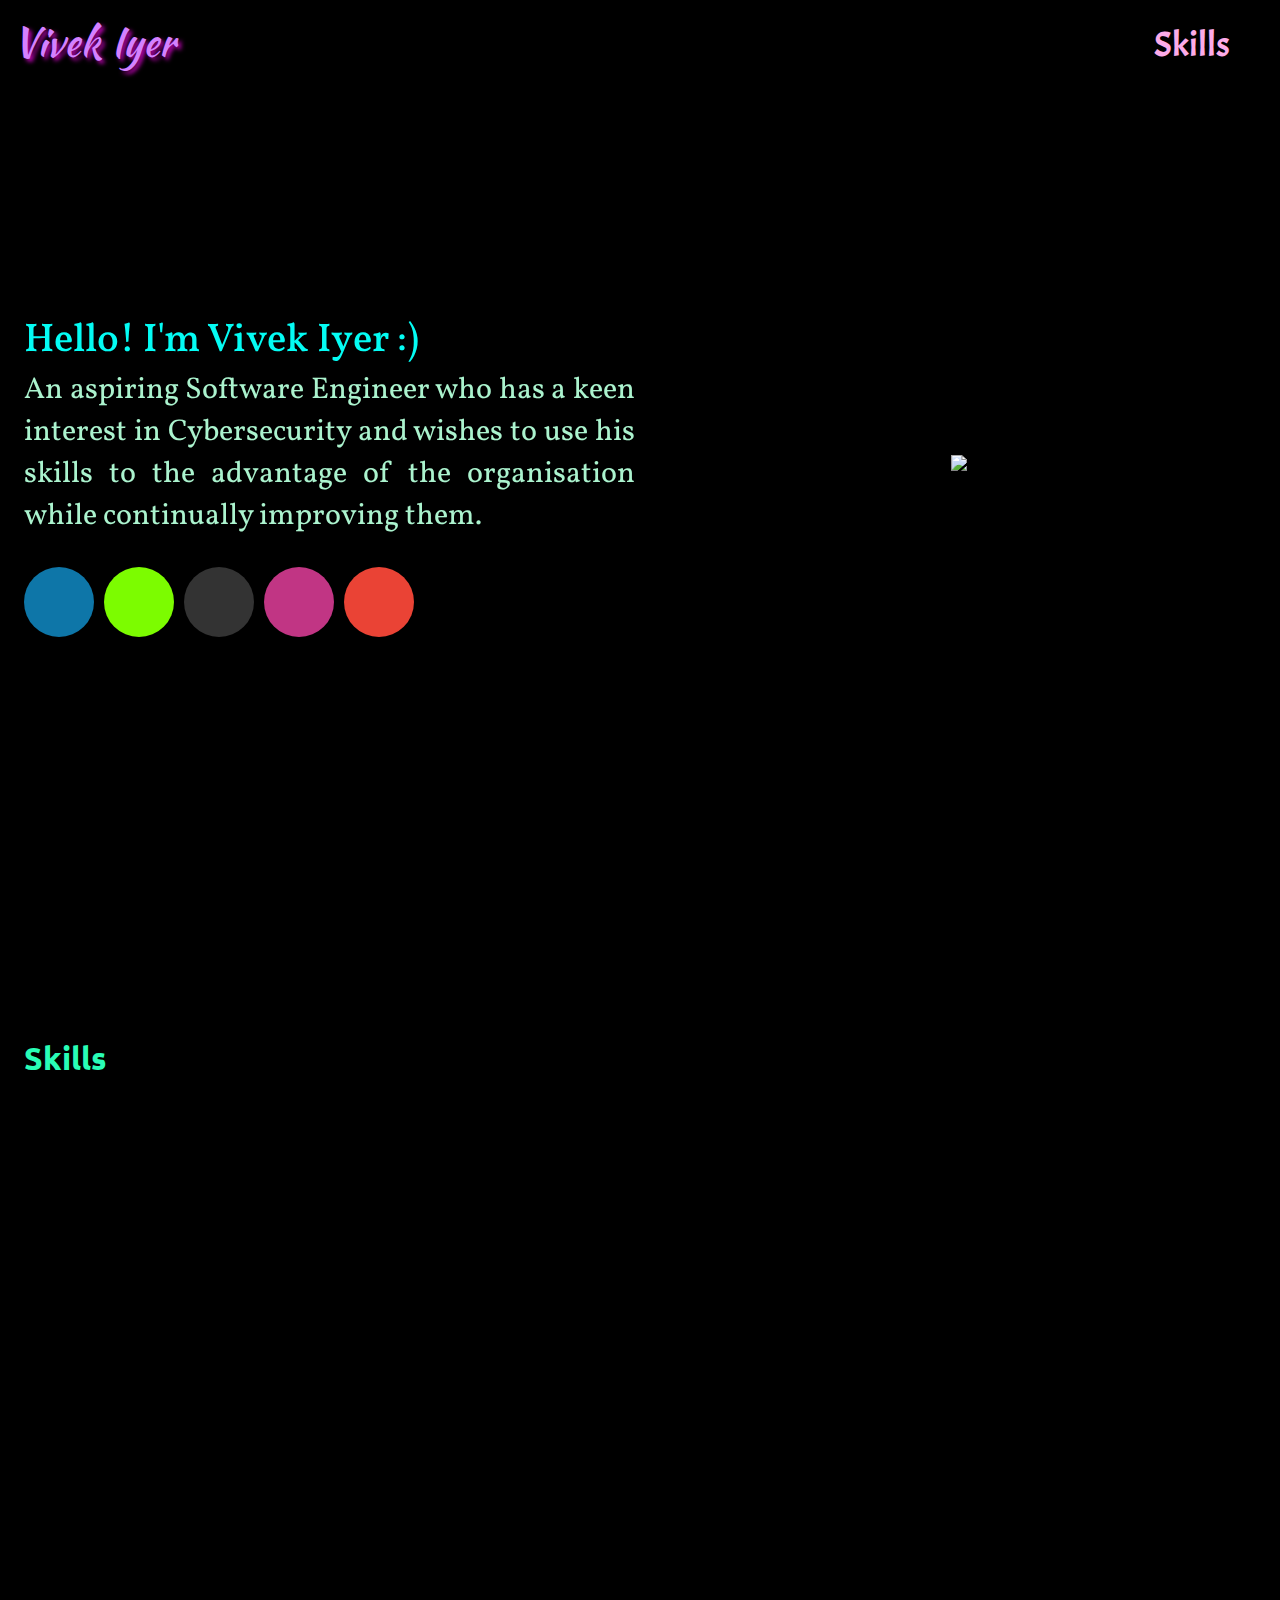
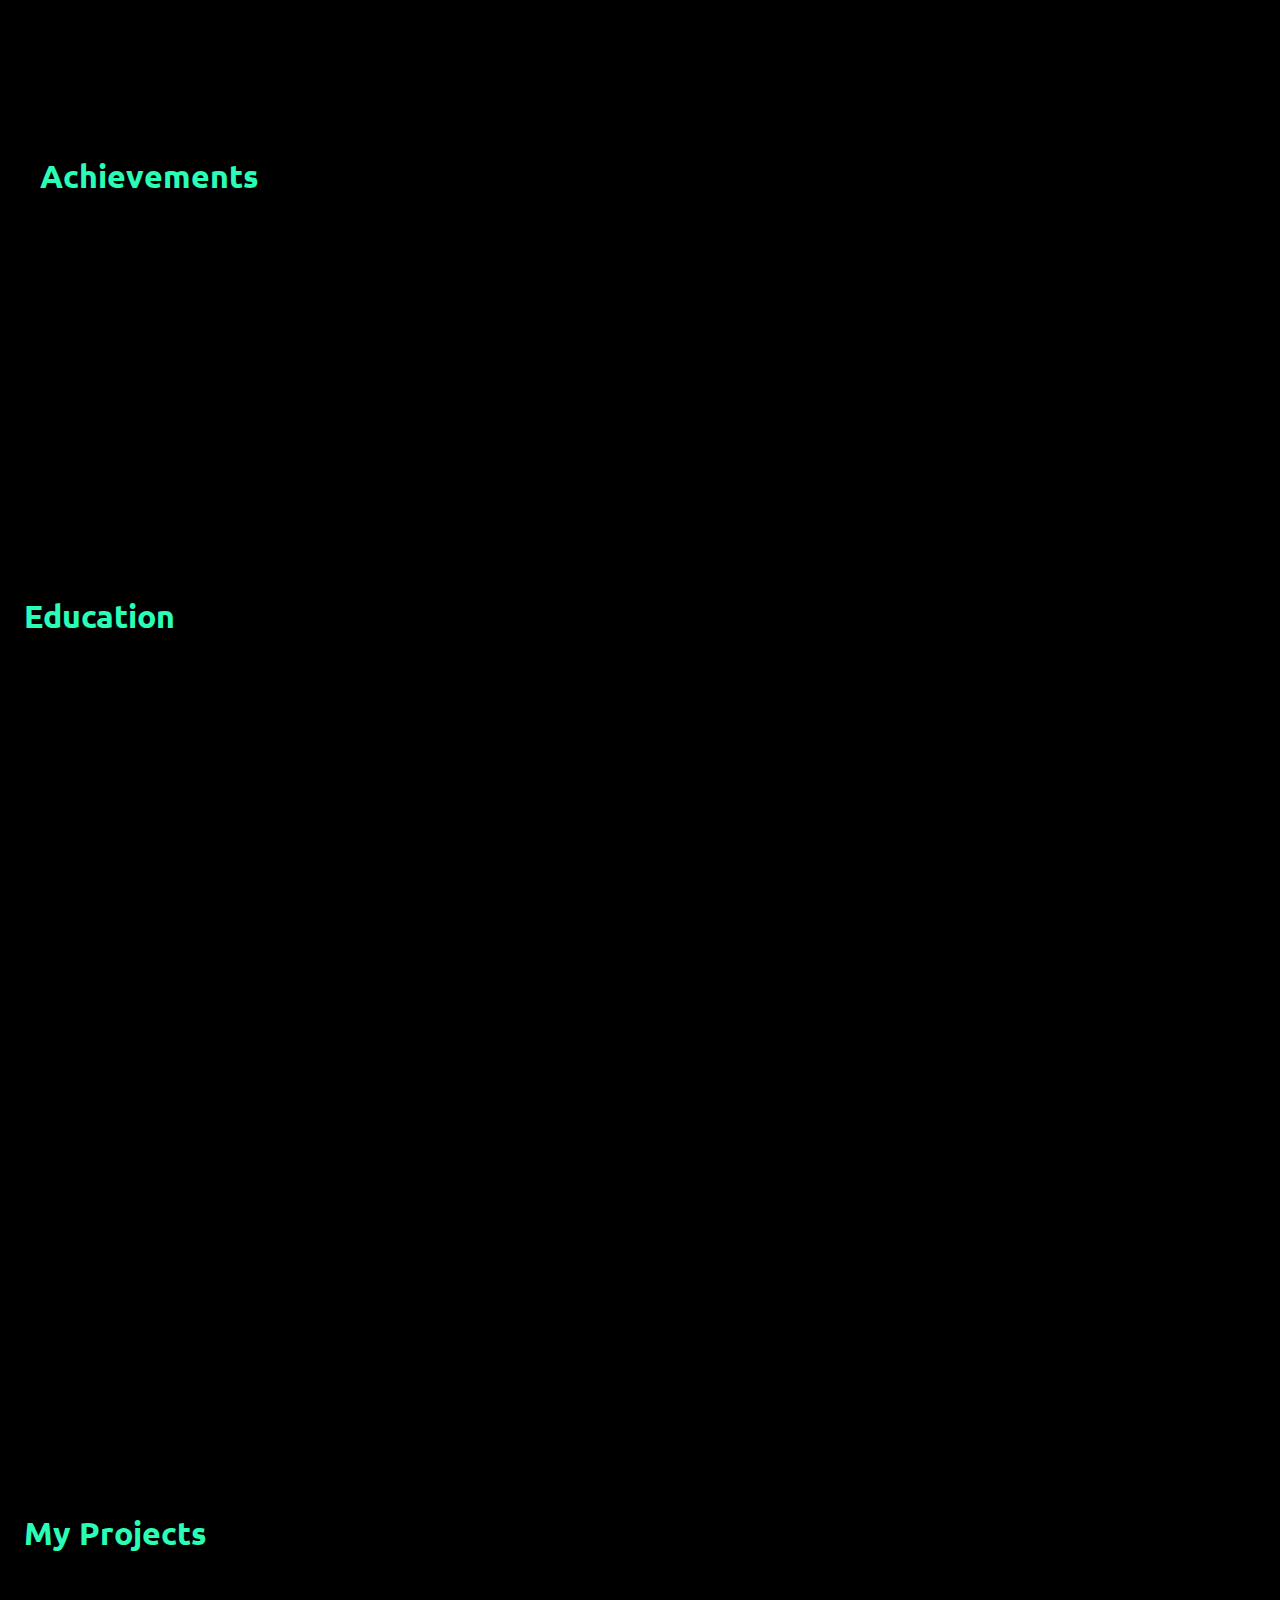
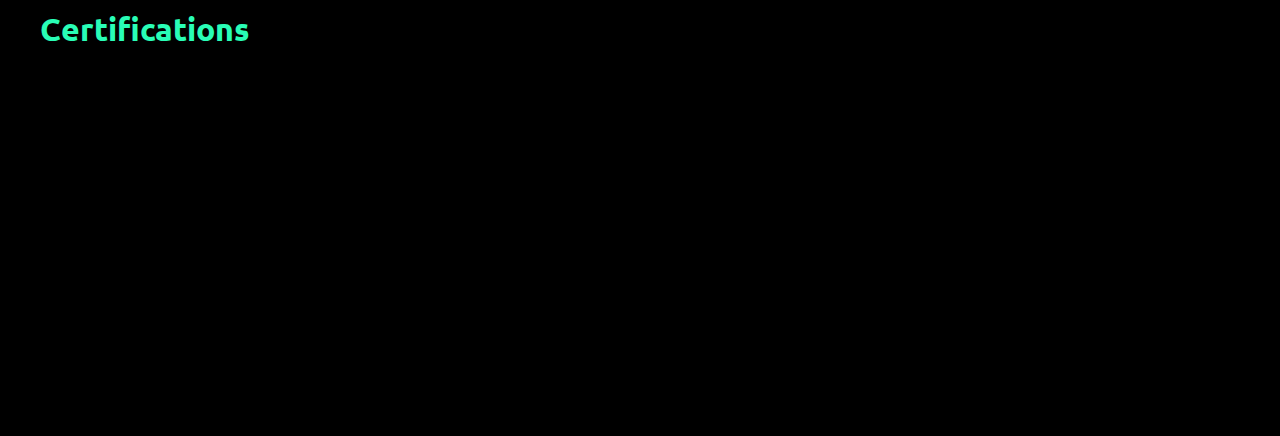
==== index.html @ 3e340ab7 "Responsive 5" ====
<!DOCTYPE html>
<html lang="en">
<head>
    <meta charset="UTF-8">
    <meta http-equiv="X-UA-Compatible" content="IE=edge">
    <meta name="viewport" content="width=device-width, initial-scale=1.0">
    <title>Vivek Iyer</title>

    <link rel="stylesheet" href="style.css">
    
    <script src="https://kit.fontawesome.com/e9f27665a4.js" crossorigin="anonymous"></script>
    <script defer src="app.js"></script>

</head>
<body>

    <div id="preloader">
        <div class="figload">
            <img class="loadimg" src="https://mir-s3-cdn-cf.behance.net/projects/404/f4026c163019917.Y3JvcCwxODg3LDE0NzYsNzQsMjY2.jpg" alt="">
            <figcaption class="figname">Vivek Iyer</figcaption>
            <figcaption class="figname1">Awesomeness Loading...</figcaption>
        </div>
    </div>

    <div class="navbar" id="navbar">
        <a href="index.html" class="name">Vivek Iyer</a>
        <span class="right">
            <a href="index.html#skills" class="navr">Skills</a>
            <a href="index.html#achievements" class="navr">Achievements</a>
            <a href="index.html#education" class="navr">Education</a>
            <a href="index.html#projects" class="navr">Projects</a>
            <a href="index.html#experience" class="navr">Experience</a>
            <a href="index.html#certifications" class="navr">Certifications</a>
            <a href="javascript:void(0);" class="icon" onclick="myFunction()"><i class="fa-solid fa-bars" style="color: #fcabe8;"></i></a>
        </div>
    </span>
    
    <br>
    <br>
    
    <div class="heroimg">
        <section class="hidden">
            <div class="intro">
                <div class="flex1 imageintro">
                    <!-- <img src="intro.svg" alt="Hey" height="450" width="859.87"> -->
                    <img src="https://img.freepik.com/premium-photo/dark-room-with-computer-window-with-purple-light_889227-4032.jpg" class="introcomp">
                </div>
                <div class="flex1 introline">
                    <div class="name1">Hello! I'm Vivek Iyer :)</div>
                    <div class="intro1">An aspiring Software Engineer who has a keen interest in Cybersecurity and wishes to use his 
                    skills to the advantage of the organisation while continually improving them.</div>
                    <div class="profiles">
                        <a href="https://linkedin.com/in/vivek-iyer-129b97240/">
                            <div class="circle" style="background-color: #0e76a8;">
                                <i class="fa-brands fa-linkedin"></i>
                            </div>
                        </a>
        
                        <a href="https://www.hackerrank.com/vivkiyer">
                            <div class="circle" style="background-color: lawngreen;">
                                <i class="fa-brands fa-hackerrank"></i>
                            </div>        
                        </a>                    
        
                        <a href="https://github.com/viv50578">
                            <div class="circle" style="background-color: #333;">
                                <i class="fa fa-github"></i>
                            </div>
                        </a>                    
        
                        <a href="https://www.instagram.com/viv50578">
                            <div class="circle" style="background-color: #c13584;">
                                <i class="fa-brands fa-instagram"></i>
                            </div>        
                        </a>                    
        
                        <a href="mailto:vivkiyer@gmail.com">
                            <div class="circle" style="background-color: #ea4335;">
                                <i class="fa-solid fa-envelope"></i>                   
                            </div>
                        </a> 
                    </div>
                </div>
            </div>
        </section>
    </div>

    <br>

    <h1 class="h1head" id="skills">Skills</h1>
    <section class="hidden">
        <div class="skills">
            <div class="flex1 skillimg">
                <div>
                    <img src="Laptop.jpg" class="laptop" alt="Programmer" height="430" width="617.53">
                </div>
            </div>
    
            <div class="flex1 skillsicon">
                <h2 style="padding-left: 20px; color: #40FFC0;font-family: 'Ubuntu',sans-serif;">Technologies I've worked with</h2>
                <span class="dot1"><img src="https://raw.githubusercontent.com/devicons/devicon/master/icons/java/java-original.svg" alt="Java" height="75" width="75" class="skillcircle"><p class="icontext">Java</p></span>
                <span class="dot1"><img src="https://raw.githubusercontent.com/devicons/devicon/master/icons/cplusplus/cplusplus-original.svg" alt="C++" height="75" width="75" class="skillcircle"><p class="icontext">C++</p></span>
                <span class="dot1"><img src="https://raw.githubusercontent.com/devicons/devicon/master/icons/c/c-original.svg" alt="C" height="75" width="75" class="skillcircle"><p class="icontext">C</p></span>
                <span class="dot1"><img src="https://raw.githubusercontent.com/devicons/devicon/master/icons/python/python-original.svg" alt="Python" height="75" width="75" class="skillcircle"><p class="icontext">Python</p></span>
                <span class="dot1"><img src="https://raw.githubusercontent.com/devicons/devicon/1119b9f84c0290e0f0b38982099a2bd027a48bf1/icons/html5/html5-original.svg" alt="HTML" height="75" width="75" class="skillcircle"><p class="icontext">HTML</p></span>
                <span class="dot1"><img src="https://raw.githubusercontent.com/devicons/devicon/1119b9f84c0290e0f0b38982099a2bd027a48bf1/icons/css3/css3-original.svg" alt="CSS" height="75" width="75" class="skillcircle"><p class="icontext">CSS</p></span>
                <span class="dot1"><img src="https://upload.wikimedia.org/wikipedia/commons/thumb/b/b2/Bootstrap_logo.svg/1280px-Bootstrap_logo.svg.png" alt="Bootstrap" height="75" width="90" class="skillcircle"><p class="icontext">Bootstrap</p></span>
                <span class="dot1"><img src="https://raw.githubusercontent.com/devicons/devicon/master/icons/javascript/javascript-original.svg" alt="JavaScript" height="75" width="75" class="skillcircle"><p class="icontext">JavaScript</p></span>
                <span class="dot1"><img src="https://camo.githubusercontent.com/114aa59f6bfe1ff7ef3444fbb224078eb6a32c43f0ed03a6c0c3e6df67e049ec/68747470733a2f2f7777772e766563746f726c6f676f2e7a6f6e652f6c6f676f732f666c7574746572696f2f666c7574746572696f2d69636f6e2e737667" alt="Flutter" height="75" width="75" class="skillcircle"><p class="icontext">Flutter</p></span>
                <span class="dot1"><img src="https://assets.stickpng.com/images/584815fdcef1014c0b5e497a.png" alt="PostgreSQL" height="75" width="75" class="skillcircle"><p class="icontext">PostgreSQL</p></span>
                <span class="dot1"><img src="https://www.freepnglogos.com/uploads/logo-mysql-png/logo-mysql-mysql-logo-png-images-are-download-crazypng-21.png" alt="MySQL" height="75" width="75" class="skillcircle"><p class="icontext">MySQL</p></span>
                <span class="dot1"><img src="https://upload.wikimedia.org/wikipedia/commons/9/93/Wordpress_Blue_logo.png" alt="WordPress" height="75" width="75" class="skillcircle"><p class="icontext">WordPress</p></span>
                <span class="dot1"><img src="https://raw.githubusercontent.com/devicons/devicon/master/icons/linux/linux-original.svg" alt="Linux" height="75" width="75" class="skillcircle"><p class="icontext">Linux</p></span>
            </div>
            
        </div>        
    </section>

    <br>
    <br>

    <div class="achievements" id="achievements">
        <h1 class="h1head">Achievements</h1>
        <div class="accomplishments1">

            <div class="hidacc hidden">
                <div class="acc">
                    <a href="https://ninjasfiles.s3.amazonaws.com/certificate_of_event_codekaze_-_june_23_round_2_99f9df1dc4f01794a6df.pdf">
                        <div class="box1">
                            <p>Secured AIR 6998 among 42800+ participants in CodeKaze Round 2</p>
                        </div>
                    </a>
                </div>
            </div>
            
            <div class="hidacc hidden">
                <div class="acc">
                    <a href="https://www.hackerrank.com/certificates/38f461a9ea8c">
                        <div class="box1">
                            <p>Cleared HackerRank Skill Assessment for Problem Solving (Basic)</p>
                        </div>
                    </a>
                </div>
            </div>

            <div class="hidacc hidden">
                <div class="acc">
                    <a href="https://www.hackerrank.com/certificates/6bdab7b91be1">
                        <div class="box1">
                            <p>Cleared HackerRank Skill Assessment for SQL (Basic)</p>
                        </div>
                    </a>
                </div>
            </div>


            <div class="hidacc hidden">
                <div class="acc">
                    <a href="https://www.hackerrank.com/vivkiyer">
                        <div class="box1">
                            <p>5 Stars in Problem Solving & C++ and 4 Stars in Java & Python in HackerRank</p>
                        </div>
                    </a>
                </div>
            </div>
            
        </div>
    </div>

    <h1 class="h1head" id="education">Education</h1>
    <section class="hidden">
        <div class="education">
            <div class="kj">
                <img src="[data-uri]" alt="KJ Somaiya" height="150" width="150" id="logos">
                <h2 class="edubox">KJ Somaiya College of Engineering</h2>
                <h3 class="edubox">September 2020 - Present</h3>
                <ul class="edubox">
                    <li>Bachelor of Technology in Computer Science - CGPA: 9.57</li>
                    <br>
                    <li>Honours in Cybersecurity and Forensics</li>
                </ul>
            </div>
            <div class="pace">
                <img src="https://content.jdmagicbox.com/mumbai/w3/022pxx22.xx22.110919103559.k1w3/catalogue/pace-junior-science-college-dadar-west-mumbai-junior-colleges-0ez2z-250.jpg" alt="Pace" height="150" width="150" id="logos">
                <h2 class="edubox">PACE Junior College</h2>
                <h3 class="edubox">2018 - 2020</h3>
                <ul class="edubox">
                    <li>HSC Class 12 Board Exams: 91.85%</li>
                    <br>
                    <li>JEE Mains: 95.8749 Percentile</li>
                </ul>
            </div>
            <div class="dav">
                <img src="https://davschoolthane.com/File/407/dav%20thane%20school%20logo.jpg" alt="DAV" height="150" width="150" id="logos">
                <h2 class="edubox">DAV Public School</h2>
                <h3 class="edubox">2006 - 2018</h3>
                <ul class="edubox">
                    <li>CBSE Class 10 Board Exams: 97.2%</li>
                </ul>
            </div>
        </div>        
    </section>

    <h1 class="h1head" id="projects">My Projects</h1>
    <section class="hidden">
        <div class="projects">
            <div class="pbj">
                <a href="https://github.com/viv50578/Pizza-Burger-Joint.git">
                <img src="pbj.png" alt="PBJ" height="246.77" width="425.85" id="logos" class="pbjimg">
                <h2 class="projectbox">Pizza-Burger Joint</h2>
                <ul class="projectbox">
                    <li>Developed a user-friendly website for online food ordering, specifically focusing on pizzas and burgers.</li>
                    <li>Implemented admin privileges, allowing authorized administrators to access additional functionalities such as adding, editing, or deleting entries.</li>
                    <li>User authentication was ensured using PHP, with user credentials securely stored in a database for enhanced security.</li>
                </ul>
                </a>
            </div>
            <div class="travel">
                <a href="https://github.com/viv50578/Travel-It.git">
                <img src="Travel1.png" alt="Travel It" height="246.77" width="125.5" id="logos" class="travelimg">
                <img src="Travel2.png" alt="Travel It" height="246.77" width="125.5" id="logos" class="travelimg">
                <img src="Travel3.png" alt="Travel It" height="246.77" width="125.5" id="logos" class="travelimg">
                <h2 class="projectbox">Travel It</h2>
                <ul class="projectbox">
                    <li>Designed and developed a travel booking application that simplifies the process of planning and booking trips.</li>
                    <li>The app offers a wide range of tourist destinations, organized by states, providing users with a comprehensive selection.</li>
                    <li>Implemented user authentication utilizing Firebase, ensuring secure access to personalized features and information.</li>
                </ul>
                </a>
            </div>
            <div class="voice">
                <a href="https://github.com/viv50578/Voice-Assistant.git">
                <img src="https://img.freepik.com/premium-vector/virtual-assistant-concept-with-microphone-icon-voice-wave-voice-recognition-personal-ai-assistant-search-technology-logo-design-chat-bot-artificial-intelligence-vector-illustration_653980-8.jpg" alt="Voice Assistant" height="246.77" width="425.85" id="logos" class="voiceimg">
                <h2 class="projectbox">Voice Assistant</h2>
                <ul class="projectbox">
                    <li>Collaborated with two colleagues to develop a user-friendly Voice Assistant application capable of performing various tasks, including website navigation and engaging in general conversations.</li>
                    <li>Incorporated web scraping techniques to provide real-time updates on the latest news and information.</li>
                </ul>
                </a>
            </div>
        </div>        
    </section>

    <br>
    <h1 class="h1head" id="experience">Experience</h1>
    <section class="hidden">
        <div class="experience">
            <div class="computerwerx">
                <img src="https://media.licdn.com/dms/image/C4D0BAQFOrb34Acwb6g/company-logo_200_200/0/1654669070722?e=2147483647&v=beta&t=wE8egXKEC6G8pak9Ai0Ab1dqzQgYtaSx-79UlsXBqcE" alt="ComputerWerxlogo" height="150" width="150" id="logos">
                <h2 class="workbox">ComputerWerx Pty Ltd</h2>
                <h3 class="workbox">September 2022 - Present</h3>
                <ul class="workbox">
                    <li>Currently working and collaborating with a team of 4 colleagues to design and develop a timesheet app using
                        the Flutter framework</li>
                    <li>Playing an integral role by contributing to the app's front-end and conducting extensive testing and debugging</li>
                </ul>
            </div>
        </div>        
    </section>
    <br>

    <div class="certifications" id="certifications">
        <h1 class="h1head">Certifications</h1>
        <div class="accomplishments1">
            <section class="hidacc hidden">
                <div class="acc">
                    <a href="https://udemy-certificate.s3.amazonaws.com/pdf/UC-1cac639c-f800-4ae3-bad2-dd4a28086f79.pdf">
                        <div class="box">
                            <p>The Complete Cyber Security Course: Hackers Exposed! - Udemy</p>
                        </div>
                    </a>
                </div>
            </section>
            
            <div class="hidacc hidden">
                <div class="acc">
                    <a href="https://coursera.org/share/b0eebbc3d84ec5bbe7fe73eae50d1279">
                        <div class="box">
                            <p>Introduction to Cloud Computing - Coursera</p>
                        </div>
                    </a>
                </div>
            </div>
            
            <div class="hidacc hidden">
                <div class="acc">
                    <a href="https://coursera.org/share/720e644dfd7b51b80c315cf5b0e6092e">
                        <div class="box">
                            <p>Object-Oriented Data Structures in C++ - Coursera</p>
                        </div>
                    </a>
                </div>
            </div>
        </div>
    </div>        

    <script>
        var loader = document.getElementById("preloader");
        window.addEventListener("load", function(){
            loader.style.display="none";
            // document.body.style.overflow = "unset";
        })
    </script>

    <script>
        function myFunction() {
            var x = document.getElementById("navbar");
            if (x.className === "navbar") {
                x.className += " responsive";
            } else {
                x.className = "navbar";
            }
        }
    </script>

</body>
</html>
---- style.css ----
@import url('https://fonts.googleapis.com/css2?family=Acme&family=Kaushan+Script&family=Vollkorn&display=swap');
@import url('https://fonts.googleapis.com/css2?family=Merienda:wght@600&family=Parisienne&family=Roboto+Slab&family=Ubuntu&display=swap');

html{
    scroll-behavior: smooth;
}

*{
    color: white;
}

body{
    background-color: black;
}

a{
    text-decoration: none;
}

.navbar{
    /* list-style-type: none; */
    margin: 0;
    padding: 0;
    overflow: hidden;
    background-color: transparent;
}

.navbar .icon {
    display: none;
  }

.navbar a{
    float: left;
    display: block;
    color: #fcabe8;
    text-align: center;
    padding: 14px;
    text-decoration: none;
    font-size: 35px;
    font-family: 'Acme', sans-serif;
}

/* a.navr{
    float: right;
} */

span.right{
    float: right;
}

a.name{
    font-family: 'Kaushan Script', cursive;
    font-size: 40px;
    color: #d580ff;
    text-shadow: 2.5px 2.5px 4px rgb(183, 4, 174);
    padding: 5px;
}
  
.navbar a:hover{
    /* background-color: #16F529; */
    color: palevioletred;
}

a.name:hover:not(.active){
    background-color: black;
    color: #FF8080;
    text-shadow: 2.5px 2.5px 4px red;
}

.heroimg{
    height: 98vh;
    /* background: url(https://wallpapercave.com/wp/wp5805427.gif); */
}

.name1{
    font-family: 'Vollkorn', serif;
    font-size: 40px;
    padding-left: 16px;
    padding-top: 20px;
    font-weight: 500;
    color: #04fcf4;
}

.introline{
    padding-right: 10px;
    margin: auto;
}

.intro{
    display: flex;
    justify-content: space-around;
    flex-direction: row-reverse;
    padding-top: 10px;
    padding-bottom: 10px;
    height: 75vh;
}

.imageintro{
    margin: auto;
    text-align: center;
}

.intro1{
    font-family: 'Vollkorn', serif;
    font-size: 30px;
    padding-left: 16px;
    text-align: justify;
    color: #abf3ce;
}

.flex1{
    flex: 1;
}

.profiles{
    padding-left: 16px;
    padding-top: 30px;
    display: flex;
    align-items: center;
}

.circle{
    width: 70px;
    height: 70px;
    border-radius: 50%;
    display: flex;
    align-items: center;
    justify-content: center;
    margin-right: 10px;
    transition: all ease 0.2s;
}

.fa-github,.fa-linkedin,.fa-hackerrank,.fa-instagram,.fa-envelope{
    /* padding: 5px; */
    font-size: 48px;
}

.circle:hover{
    transform: translateY(-5px);
}

.skills{
    display: flex;
    justify-content: space-around;
}

.skillimg{
    margin: auto;
    text-align: center;
}

.icontext{
    font-family: 'Roboto Slab', serif;
}

.skillsicon{
    flex: 1;
    margin-right: 1.5em;
    border-style: solid;
    border-color: #73ff00;
    padding: 10px 10px 10px 10px;
    transition: all ease 0.2s;
    /* background-color: #0d0a0b;
    background-image: linear-gradient(315deg, #0d0a0b 0%, #009fc2 74%); */
    background-color: #a4508b;
    background-image: linear-gradient(326deg, #8d0b96 10%, #5f3471 40%, #0a086c 74%);
}

.h1head{
    color: #29fdb6;
    padding-left: 16px;
    font-family: 'Ubuntu', sans-serif;
    /* text-shadow: 2px 2px 4px #05fba9; */
}

.skills,.achievements,.education,.projects,.experience,.certifications{
    padding-left: 16px;
}

.dot{
    height: 75px;
    width: 75px;
    background-color: white;
    border-radius: 100%;
    display: inline-block;
}

.dot1{
    display: inline-block;
    height: 100px;
    width: 100px;
    padding-right: 1em;
}

.dot1 p{
    text-align: center;
}

.skillcircle{
    display: block;
    margin-left: auto;
    margin-right: auto;
    margin-top: 13%;
}

.education,.experience,.projects{
    display: flex;
    justify-content: space-around;
    flex-wrap: wrap;
}

.kj,.pace,.dav{
    font-family: 'Vollkorn', serif;
    font-size: 20px;
    margin-bottom: 2em;
    border-style: solid;
    border-color: #C0FF00;
    padding: 10px 10px 10px 10px;
    width: 30%;
    box-shadow: 6px 6px 5px #658601;
    transition: all ease 0.2s;
    background-color: #7f53ac;
    background-image: linear-gradient(315deg, #7f53ac 0%, #647dee 74%);
    /* background-color: #eec0c6;
    background-image: linear-gradient(120deg, #eec0c6 0%, #7ee8fa 74%); */
}

.kj:hover,.pace:hover,.dav:hover{
    transform: translateY(-5px);
    box-shadow: 0px 10px 20px 2px #acdc1a;
}

.edubox{
    color: #c4fa22;
}

.pbj,.voice,.travel{
    font-family: 'Vollkorn', serif;
    font-size: 20px;
    margin-bottom: 2em;
    border-style: solid;
    border-color: #c53afc;
    box-shadow: 7.5px 7.5px 5px #712290;
    padding: 10px 10px 10px 10px;
    width: 45%;
    transition: all ease 0.2s;
    background-color: #bbff99;
    background-image: linear-gradient(120deg, #bbff99 0%, #ffec99 37%, #ff9999 100%);
}

.pbj:hover,.voice:hover,.travel:hover{
    transform: translateY(-5px);
    box-shadow: 1px 10px 35px 2px #b50af8;
}

.projectbox{
    color: #ff46b8;
}

.computerwerx{
    font-family: 'Vollkorn', serif;
    font-size: 20px;
    margin-bottom: 2em;
    border-style: solid;
    border-color: #0080ff;
    padding: 10px 10px 10px 10px;
    width: 45%;
    box-shadow: 7.5px 7.5px 5px #0256aa;
    transition: all ease 0.2s;
    background-color: #726cf8;
    background-image: linear-gradient(315deg, #726cf8 0%, #e975a8 74%);
}

.computerwerx:hover{
    transform: translateY(-5px);
    box-shadow: 1px 10px 35px 2px #1f84ea;
}

.workbox{
    color: #c0ef30;
}

.edubox li,.projectbox li,.workbox li,h3.edubox,h3.workbox{
    color: black;
}

#logos{
    padding: 10px;
}

.box p,.box1 p{
    color: black;
}

.box,.box1{
    font-family: 'Acme', sans-serif;
    font-size: x-large;
    /* float: left; */
    padding: 2em;
    margin-bottom: 1.5em;
    width: 300px;
    height: 300px;
    box-sizing: border-box;
    background-color: #efefd0;
    box-shadow: 0px 5px 20px 2px rgba(0,255,255,0.7);  
    transition: all ease 0.2s;
    /* border-style: solid; */
    /* border-color: #000; */

    background-image: linear-gradient(175deg, rgba(0,0,0,0) 95%, #8da389 95%),
                      linear-gradient( 85deg, rgba(0,0,0,0) 95%, #8da389 95%),
                      linear-gradient(175deg, rgba(0,0,0,0) 90%, #b4b07f 90%),
                      linear-gradient( 85deg, rgba(0,0,0,0) 92%, #b4b07f 92%),
                      linear-gradient(175deg, rgba(0,0,0,0) 85%, #c5a68e 85%),
                      linear-gradient( 85deg, rgba(0,0,0,0) 89%, #c5a68e 89%),
                      linear-gradient(175deg, rgba(0,0,0,0) 80%, #ba9499 80%),
                      linear-gradient( 85deg, rgba(0,0,0,0) 86%, #ba9499 86%),
                      linear-gradient(175deg, rgba(0,0,0,0) 75%, #9f8fa4 75%),
                      linear-gradient( 85deg, rgba(0,0,0,0) 83%, #9f8fa4 83%),
                      linear-gradient(175deg, rgba(0,0,0,0) 70%, #74a6ae 70%),
                      linear-gradient( 85deg, rgba(0,0,0,0) 80%, #74a6ae 80%);
}

.box:hover{
    transform: translateY(-5px);
    box-shadow: 0px 10px 30px 2px rgba(0,255,255,0.7);
}

.box1{
    background-color: #ececb3;
    box-shadow: 0px 5px 20px 2px rgb(255, 200, 0);
    background-image: linear-gradient(175deg, rgba(0, 0, 0, 0) 95%, #ffcc80 95%),
                  linear-gradient(85deg, rgba(0, 0, 0, 0) 95%, #ffcc80 95%),
                  linear-gradient(175deg, rgba(0, 0, 0, 0) 90%, #ffb74d 90%),
                  linear-gradient(85deg, rgba(0, 0, 0, 0) 92%, #ffb74d 92%),
                  linear-gradient(175deg, rgba(0, 0, 0, 0) 85%, #ff8a65 85%),
                  linear-gradient(85deg, rgba(0, 0, 0, 0) 89%, #ff8a65 89%),
                  linear-gradient(175deg, rgba(0, 0, 0, 0) 80%, #ff7043 80%),
                  linear-gradient(85deg, rgba(0, 0, 0, 0) 86%, #ff7043 86%),
                  linear-gradient(175deg, rgba(0, 0, 0, 0) 75%, #ff6e40 75%),
                  linear-gradient(85deg, rgba(0, 0, 0, 0) 83%, #ff6e40 83%),
                  linear-gradient(175deg, rgba(0, 0, 0, 0) 70%, #ff8f00 70%),
                  linear-gradient(85deg, rgba(0, 0, 0, 0) 80%, #ff8f00 80%);
}

.box1:hover{
    transform: translateY(-5px);
    box-shadow: 0px 10px 30px 2px rgb(255, 200, 0);
}

.accomplishments1{
    display: flex;
    justify-content: space-around;
    flex-wrap: wrap;
}

div.acc{
    padding-top: 20px;
}

/* ###Loader### */

#preloader{
    background: #000 url(https://thumbs.gfycat.com/EagerGentleAxolotl-max-1mb.gif) center center;
    top: 0;
    left: 0;
    height: 100vh;
    width: 100vw;
    position: fixed;
    z-index: 100;
}

.figload{
    display: flex;
    justify-content: center;
    align-items: center;
    flex-direction: column;
    height: 100vh;
}

.loadimg{
    height: 25em;
    width: 32em;
    z-index: 100;
}

.figname,.figname1{
    font-size: 2.5em;
    font-family: 'Merienda', cursive;
    color: #16F529;
    z-index: 100;
}

.figname1{
    font-size: 1.5em;
}

/* ###ScrollAnimations### */

.hidden{
    opacity: 0;
    transition: 0.75s;
    filter: blur(0.3em);
    transform: translateX(-20%);
    /* transition-delay: calc(100ms*var(--order)); */
}

.show{
    opacity: 1;
    filter: blur(0);
    transform: translateX(0);
}

.hidacc:nth-child(2){
    transition-delay: 100ms;
}

.hidacc:nth-child(3){
    transition-delay: 200ms;
}

.hidacc:nth-child(4){
    transition-delay: 300ms;
}

.hidacc:nth-child(5){
    transition-delay: 400ms;
}

/* ###Responsive### */

@media screen and (max-width: 1200px){
    .intro,.skills{
        flex-direction: column;
    }
    .introcomp{
        padding-top: 5em;
    }
    .name1{
        font-size: 35px;
    }
    .intro1{
        font-size: 26.25px;
    }
}

@media screen and (max-width: 992px){
    .introcomp{
        height: 383.69;
        width: 576px;
        padding-top: 7.5em;
    }
    .name1{
        font-size: 33px;
    }
    .intro1{
        font-size: 24.75px;
    }
    .skillcircle{
        height: 70px;
        width: 70px;
    }
    .skillsicon{
        margin-right: 0.35em;
    }
    p.icontext{
        font-size: 14px;
    }
}

@media screen and (max-width: 805px){
    .introcomp{
        height: 350.38px;
        width: 526px;
        padding-top: 8.5em;
    }
    .laptop{
        height: 350px;
        width: 502.64px;
    }
    .name1{
        font-size: 30px;
    }
    .intro1{
        font-size: 22.5px;
    }
    .skillcircle{
        height: 65px;
        width: 65px;
    }
}

@media screen and (max-width: 700px){
    .introcomp{
        height: 317.07px;
        width: 476px;
        padding-top: 8.5em;
    }
    .laptop{
        height: 300px;
        width: 430.83px;
    }
    .name1{
        font-size: 27.5px;
    }
    .intro1{
        font-size: 20.625px;
    }
    .skillcircle{
        height: 60px;
        width: 60px;
    }
}

@media screen and (max-width: 1300px){
    .kj,.pace,.dav{
        width: 500px;
    }
}

@media screen and (max-width: 1125px){
    .kj,.pace,.dav{
        width: 450px;
    }
}

@media screen and (max-width: 1020px){
    .kj,.pace,.dav,.pbj,.travel,.voice,.computerwerx{
        width: 700px;
    }
}

@media screen and (max-width: 800px){
    .kj,.pace,.dav,.pbj,.travel,.voice,.computerwerx{
        width: 550px;
    }
}

@media screen and (max-width: 600px){
    .kj,.pace,.dav,.pbj,.travel,.voice,.computerwerx{
        width: 450px;
    }
}

@media screen and (max-width: 500px){
    .kj,.pace,.dav,.pbj,.travel,.voice,.computerwerx{
        width: 350px;
    }
    .pbjimg,.voiceimg{
        height: 160.06px;
        width: 267.51px;
    }
    .travelimg{
        height: 160.06px;
        width: 81.4px;
    }
    .introcomp{
        height: 237.8px;
        width: 357px;
        /* padding-top: 8.5em; */
    }
    .laptop{
        height: 225px;
        width: 323.12px;
    }
}

@media screen and (max-width: 700px){
    img.loadimg{
        height: 300px;
        width: 384px;
    }
    .figname{
        font-size: 1.75em;
    }
    .figname1{
        font-size: 1.05em;
    }
}

/* ###Navbar### */

@media screen and (max-width: 1300px) {
    .navbar a:not(:first-child) {display: none;}
    .navbar a.icon {
      float: right;
      display: block;
    }
}
  
@media screen and (max-width: 1300px) {
    .navbar.responsive {position: relative;}
    .navbar.responsive .icon {
      position: absolute;
      right: 0;
      top: 0;
    }
    .navbar.responsive a{
      float: none;
      display: block;
      text-align: center;
    }
}
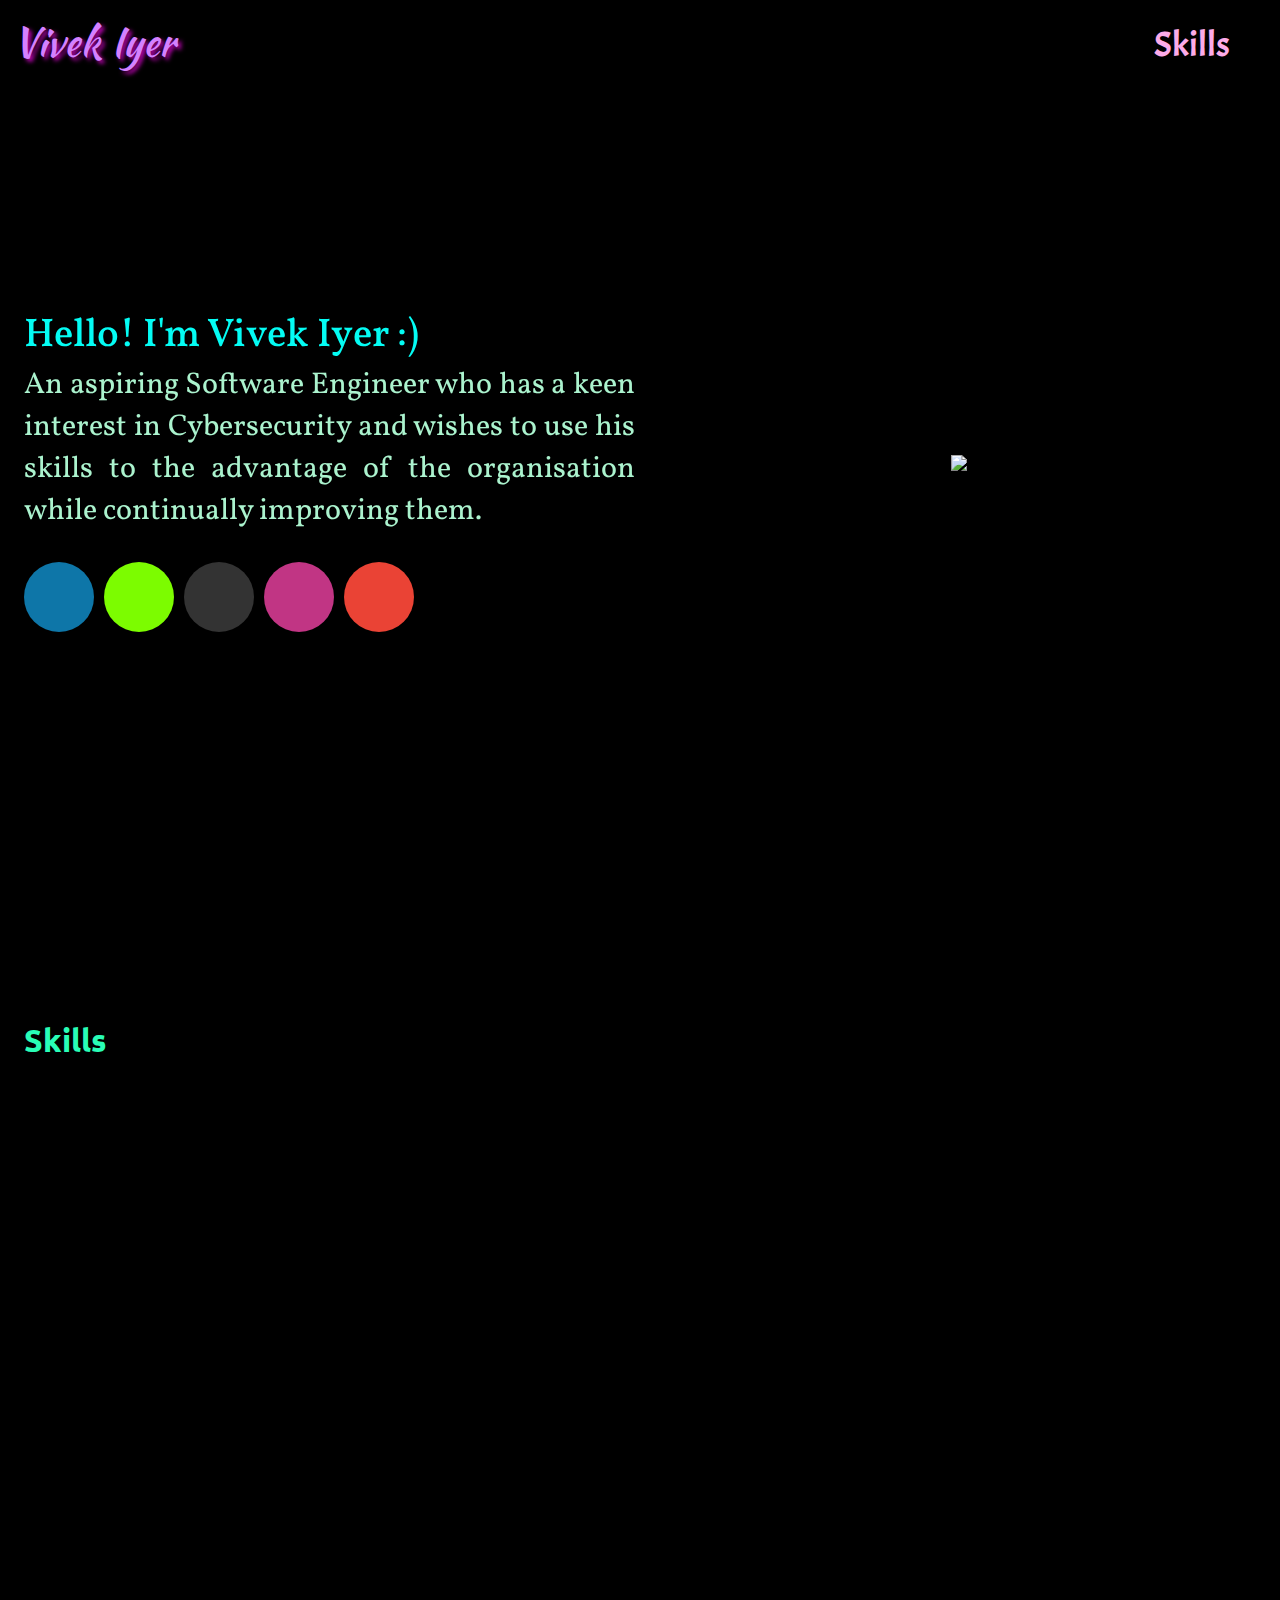
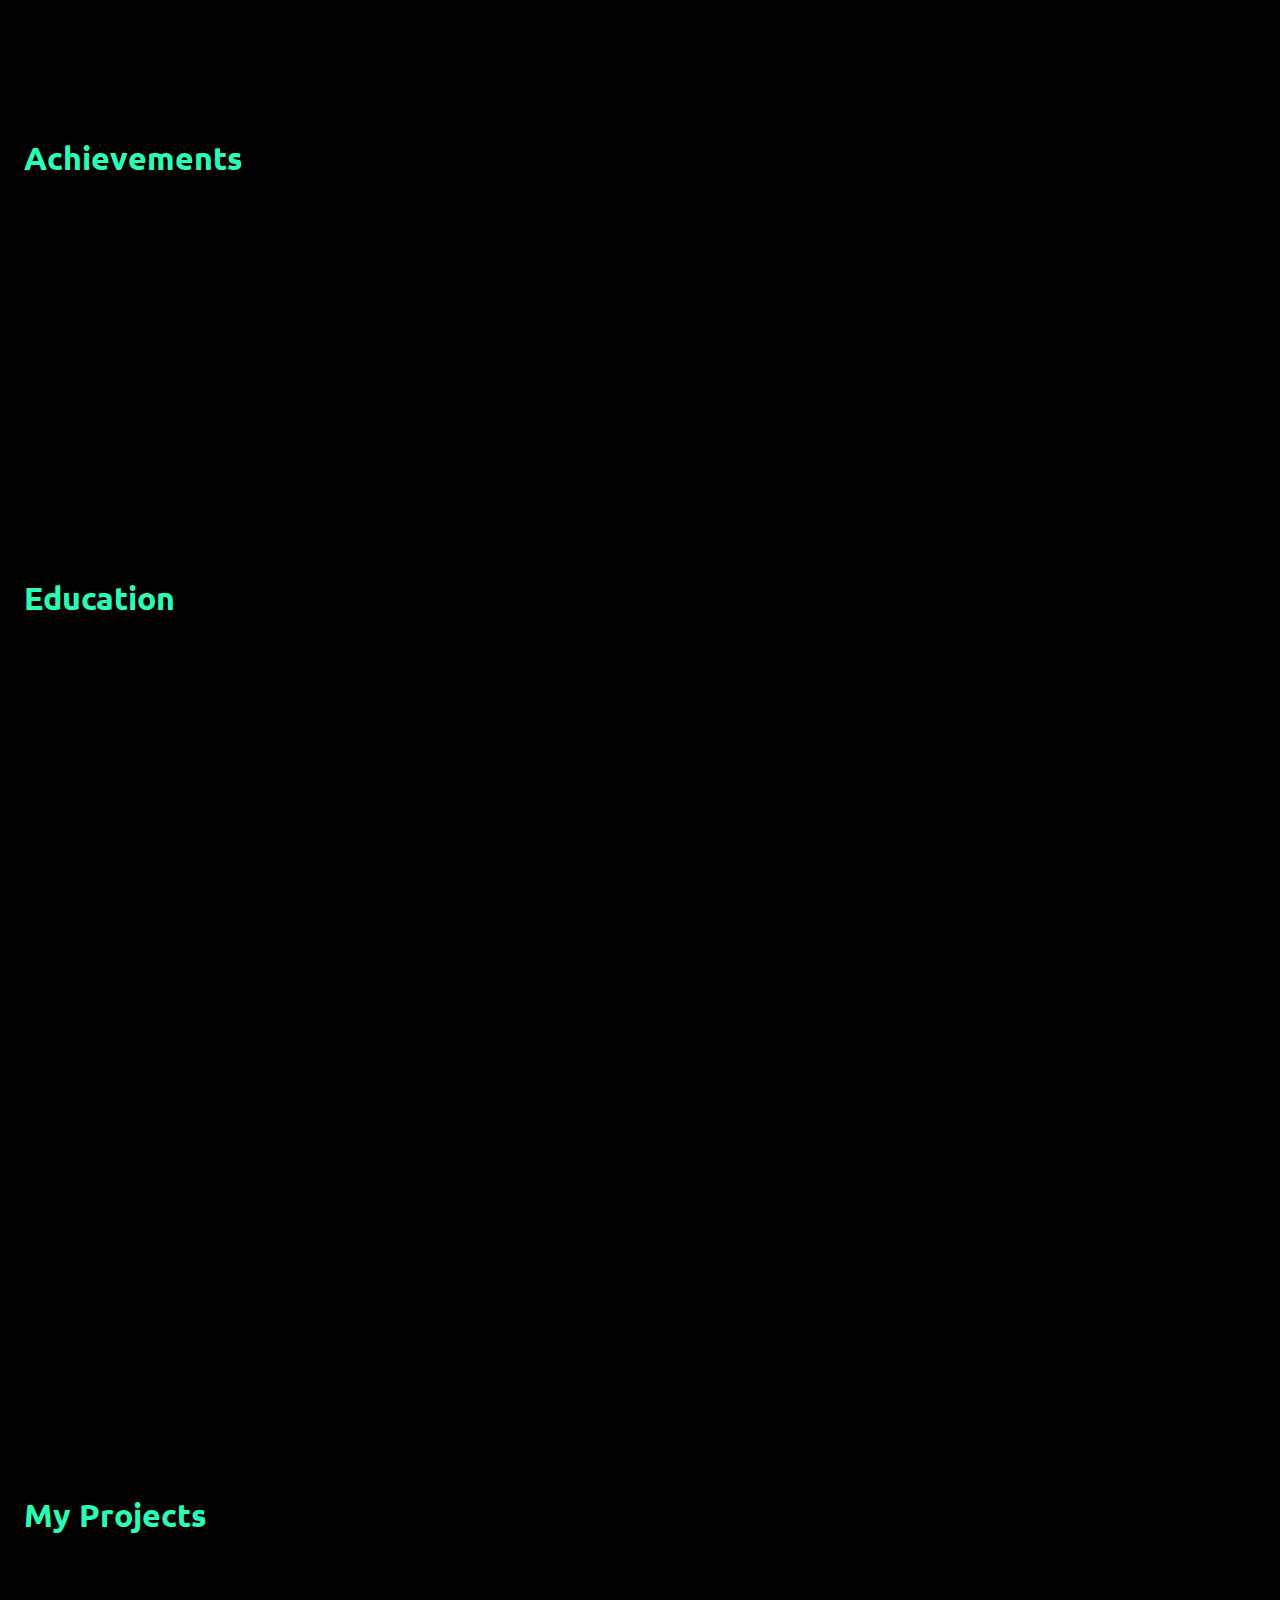
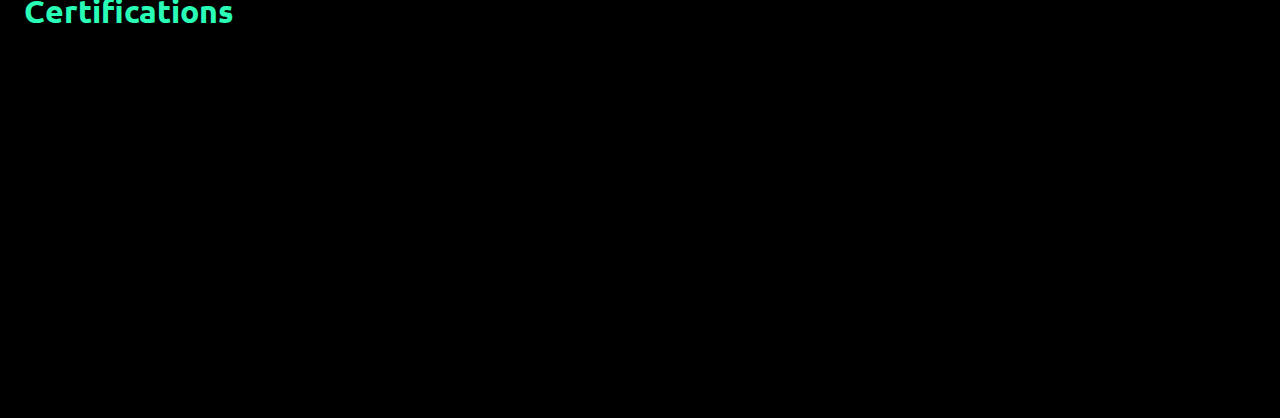
==== commit e070b3a6: "Responsive 6" ====
--- a/index.html
+++ b/index.html
@@ -85,29 +85,27 @@
         </section>
     </div>
 
-    <br>
-
     <h1 class="h1head" id="skills">Skills</h1>
     <section class="hidden">
         <div class="skills">
             <div class="flex1 skillimg">
                 <div>
-                    <img src="Laptop.jpg" class="laptop" alt="Programmer" height="430" width="617.53">
+                    <img src="Laptop.jpg" class="laptop" alt="Programmer" height="430" width="617.53" style="padding-bottom: 10px;">
                 </div>
             </div>
     
             <div class="flex1 skillsicon">
-                <h2 style="padding-left: 20px; color: #40FFC0;font-family: 'Ubuntu',sans-serif;">Technologies I've worked with</h2>
+                <h2 style="padding-left: 0.5em; color: #40FFC0;font-family: 'Ubuntu',sans-serif;">Technologies I've worked with</h2>
                 <span class="dot1"><img src="https://raw.githubusercontent.com/devicons/devicon/master/icons/java/java-original.svg" alt="Java" height="75" width="75" class="skillcircle"><p class="icontext">Java</p></span>
                 <span class="dot1"><img src="https://raw.githubusercontent.com/devicons/devicon/master/icons/cplusplus/cplusplus-original.svg" alt="C++" height="75" width="75" class="skillcircle"><p class="icontext">C++</p></span>
                 <span class="dot1"><img src="https://raw.githubusercontent.com/devicons/devicon/master/icons/c/c-original.svg" alt="C" height="75" width="75" class="skillcircle"><p class="icontext">C</p></span>
                 <span class="dot1"><img src="https://raw.githubusercontent.com/devicons/devicon/master/icons/python/python-original.svg" alt="Python" height="75" width="75" class="skillcircle"><p class="icontext">Python</p></span>
                 <span class="dot1"><img src="https://raw.githubusercontent.com/devicons/devicon/1119b9f84c0290e0f0b38982099a2bd027a48bf1/icons/html5/html5-original.svg" alt="HTML" height="75" width="75" class="skillcircle"><p class="icontext">HTML</p></span>
                 <span class="dot1"><img src="https://raw.githubusercontent.com/devicons/devicon/1119b9f84c0290e0f0b38982099a2bd027a48bf1/icons/css3/css3-original.svg" alt="CSS" height="75" width="75" class="skillcircle"><p class="icontext">CSS</p></span>
-                <span class="dot1"><img src="https://upload.wikimedia.org/wikipedia/commons/thumb/b/b2/Bootstrap_logo.svg/1280px-Bootstrap_logo.svg.png" alt="Bootstrap" height="75" width="90" class="skillcircle"><p class="icontext">Bootstrap</p></span>
+                <span class="dot1"><img src="https://upload.wikimedia.org/wikipedia/commons/thumb/b/b2/Bootstrap_logo.svg/1280px-Bootstrap_logo.svg.png" alt="Bootstrap" height="75" width="90" class="skillcircle btstrap"><p class="icontext">Bootstrap</p></span>
                 <span class="dot1"><img src="https://raw.githubusercontent.com/devicons/devicon/master/icons/javascript/javascript-original.svg" alt="JavaScript" height="75" width="75" class="skillcircle"><p class="icontext">JavaScript</p></span>
                 <span class="dot1"><img src="https://camo.githubusercontent.com/114aa59f6bfe1ff7ef3444fbb224078eb6a32c43f0ed03a6c0c3e6df67e049ec/68747470733a2f2f7777772e766563746f726c6f676f2e7a6f6e652f6c6f676f732f666c7574746572696f2f666c7574746572696f2d69636f6e2e737667" alt="Flutter" height="75" width="75" class="skillcircle"><p class="icontext">Flutter</p></span>
-                <span class="dot1"><img src="https://assets.stickpng.com/images/584815fdcef1014c0b5e497a.png" alt="PostgreSQL" height="75" width="75" class="skillcircle"><p class="icontext">PostgreSQL</p></span>
+                <span class="dot1"><img src="https://raw.githubusercontent.com/devicons/devicon/1119b9f84c0290e0f0b38982099a2bd027a48bf1/icons/postgresql/postgresql-original.svg" alt="PostgreSQL" height="75" width="75" class="skillcircle"><p class="icontext">PostgreSQL</p></span>
                 <span class="dot1"><img src="https://www.freepnglogos.com/uploads/logo-mysql-png/logo-mysql-mysql-logo-png-images-are-download-crazypng-21.png" alt="MySQL" height="75" width="75" class="skillcircle"><p class="icontext">MySQL</p></span>
                 <span class="dot1"><img src="https://upload.wikimedia.org/wikipedia/commons/9/93/Wordpress_Blue_logo.png" alt="WordPress" height="75" width="75" class="skillcircle"><p class="icontext">WordPress</p></span>
                 <span class="dot1"><img src="https://raw.githubusercontent.com/devicons/devicon/master/icons/linux/linux-original.svg" alt="Linux" height="75" width="75" class="skillcircle"><p class="icontext">Linux</p></span>
@@ -119,8 +117,7 @@
     <br>
     <br>
 
-    <div class="achievements" id="achievements">
-        <h1 class="h1head">Achievements</h1>
+    <h1 class="h1head achievements" id="achievements">Achievements</h1>
         <div class="accomplishments1">
 
             <div class="hidacc hidden">
@@ -259,8 +256,7 @@
     </section>
     <br>
 
-    <div class="certifications" id="certifications">
-        <h1 class="h1head">Certifications</h1>
+    <h1 class="h1head certifications" id="certifications">Certifications</h1>
         <div class="accomplishments1">
             <section class="hidacc hidden">
                 <div class="acc">
--- a/style.css
+++ b/style.css
@@ -117,6 +117,7 @@
     padding-top: 30px;
     display: flex;
     align-items: center;
+    flex-wrap: wrap;
 }
 
 .circle{
@@ -127,6 +128,7 @@
     align-items: center;
     justify-content: center;
     margin-right: 10px;
+    margin-bottom: 10px;
     transition: all ease 0.2s;
 }
 
@@ -155,7 +157,7 @@
 
 .skillsicon{
     flex: 1;
-    margin-right: 1.5em;
+    margin-right: 1em;
     border-style: solid;
     border-color: #73ff00;
     padding: 10px 10px 10px 10px;
@@ -431,7 +433,16 @@
 
 @media screen and (max-width: 1200px){
     .intro,.skills{
+        display: flex;
+        justify-content: center;
+        align-items: center;
         flex-direction: column;
+    }
+    .skills{
+        padding-left: 0px;
+    }
+    .skillsicon{
+        margin-left: 16px;
     }
     .introcomp{
         padding-top: 5em;
@@ -448,7 +459,6 @@
     .introcomp{
         height: 383.69;
         width: 576px;
-        padding-top: 7.5em;
     }
     .name1{
         font-size: 33px;
@@ -460,8 +470,11 @@
         height: 70px;
         width: 70px;
     }
-    .skillsicon{
-        margin-right: 0.35em;
+    .btstrap{
+        width: 84px;
+    }
+    .dot1{
+        padding-right: 0px;
     }
     p.icontext{
         font-size: 14px;
@@ -472,7 +485,6 @@
     .introcomp{
         height: 350.38px;
         width: 526px;
-        padding-top: 8.5em;
     }
     .laptop{
         height: 350px;
@@ -483,10 +495,14 @@
     }
     .intro1{
         font-size: 22.5px;
+        padding-right: 16px;
     }
     .skillcircle{
         height: 65px;
         width: 65px;
+    }
+    .btstrap{
+        width: 78px;
     }
 }
 
@@ -494,22 +510,24 @@
     .introcomp{
         height: 317.07px;
         width: 476px;
-        padding-top: 8.5em;
     }
     .laptop{
         height: 300px;
         width: 430.83px;
     }
-    .name1{
+    /* .name1{
         font-size: 27.5px;
     }
     .intro1{
         font-size: 20.625px;
-    }
+    } */
     .skillcircle{
         height: 60px;
         width: 60px;
     }
+    .btstrap{
+        width: 72px;
+    }
 }
 
 @media screen and (max-width: 1300px){
@@ -557,11 +575,23 @@
     .introcomp{
         height: 237.8px;
         width: 357px;
-        /* padding-top: 8.5em; */
+        padding-top: 5em;
     }
     .laptop{
-        height: 225px;
-        width: 323.12px;
+        height: 247.5px;
+        width: 355.43px;
+    }
+}
+
+@media screen and (max-width: 400px){
+    .introcomp{
+        height: 199.83px;
+        width: 300px;
+        padding-top: 5em;
+    }
+    .laptop{
+        height: 208.9px;
+        width: 300px;
     }
 }
 
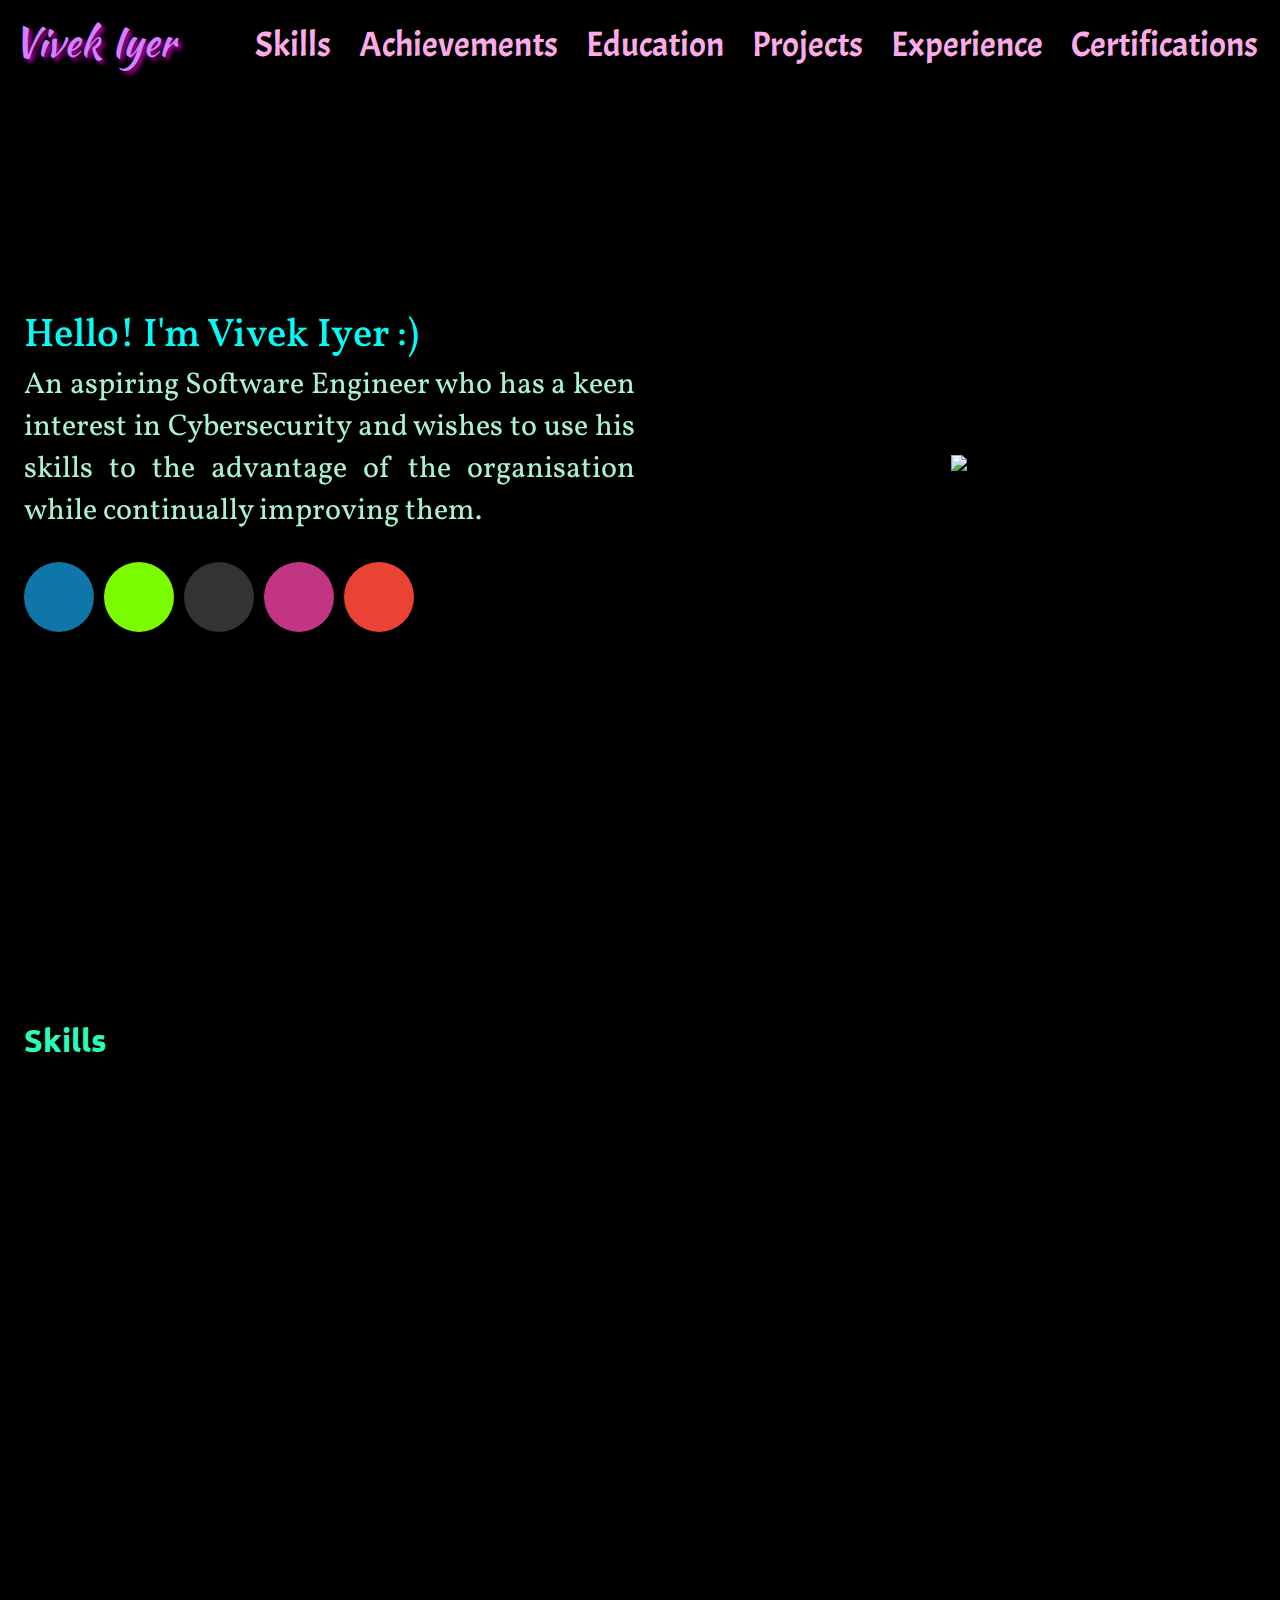
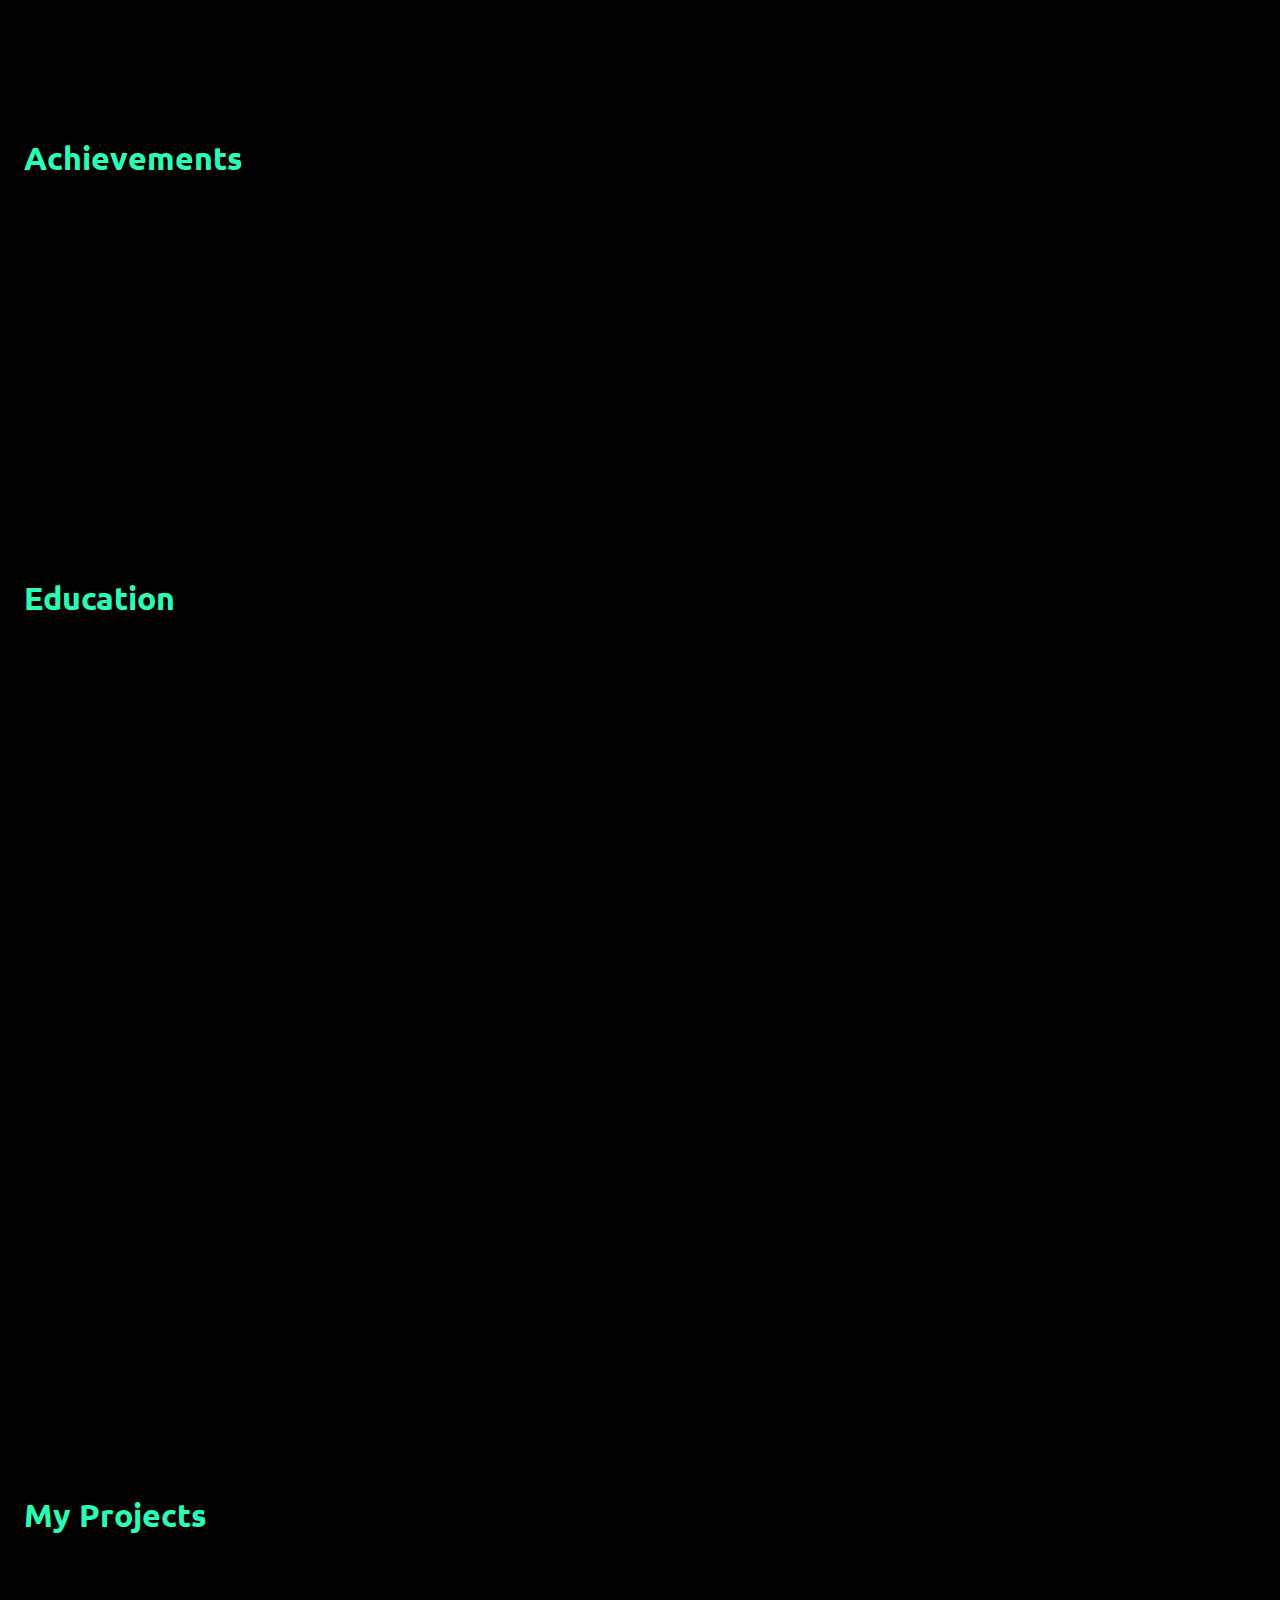
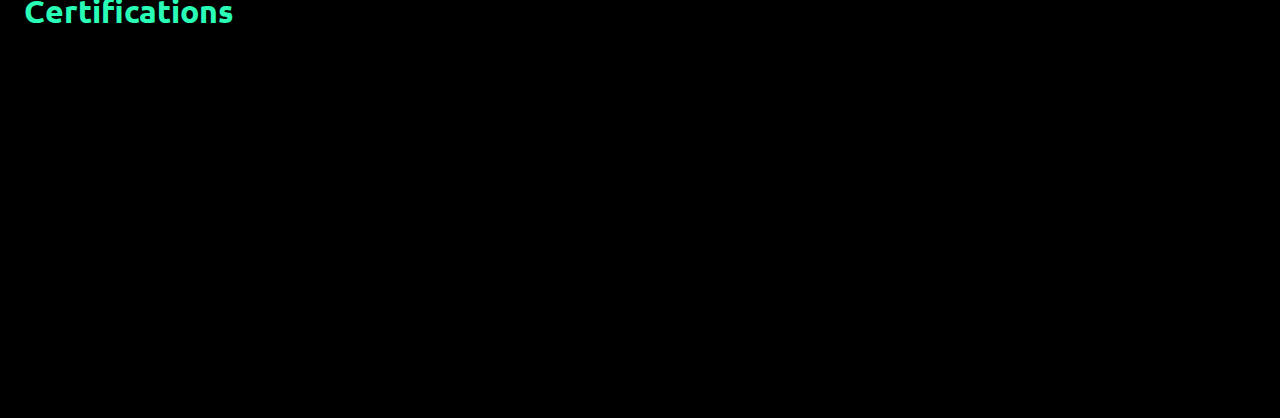
==== commit e73f1224: "Responsive 7" ====
--- a/index.html
+++ b/index.html
@@ -24,7 +24,7 @@
 
     <div class="navbar" id="navbar">
         <a href="index.html" class="name">Vivek Iyer</a>
-        <span class="right">
+        <div class="right">
             <a href="index.html#skills" class="navr">Skills</a>
             <a href="index.html#achievements" class="navr">Achievements</a>
             <a href="index.html#education" class="navr">Education</a>
@@ -33,7 +33,7 @@
             <a href="index.html#certifications" class="navr">Certifications</a>
             <a href="javascript:void(0);" class="icon" onclick="myFunction()"><i class="fa-solid fa-bars" style="color: #fcabe8;"></i></a>
         </div>
-    </span>
+    </div>
     
     <br>
     <br>
--- a/style.css
+++ b/style.css
@@ -40,11 +40,7 @@
     font-family: 'Acme', sans-serif;
 }
 
-/* a.navr{
-    float: right;
-} */
-
-span.right{
+.right{
     float: right;
 }
 
@@ -445,7 +441,7 @@
         margin-left: 16px;
     }
     .introcomp{
-        padding-top: 5em;
+        padding-top: 3.5em;
     }
     .name1{
         font-size: 35px;
@@ -515,12 +511,6 @@
         height: 300px;
         width: 430.83px;
     }
-    /* .name1{
-        font-size: 27.5px;
-    }
-    .intro1{
-        font-size: 20.625px;
-    } */
     .skillcircle{
         height: 60px;
         width: 60px;
@@ -545,6 +535,7 @@
 @media screen and (max-width: 1020px){
     .kj,.pace,.dav,.pbj,.travel,.voice,.computerwerx{
         width: 700px;
+        margin-right: 16px;
     }
 }
 
@@ -575,11 +566,23 @@
     .introcomp{
         height: 237.8px;
         width: 357px;
-        padding-top: 5em;
+        padding-top: 3.5em;
     }
     .laptop{
         height: 247.5px;
         width: 355.43px;
+    }
+}
+
+@media screen and (max-width: 484px){
+    .skillsicon{
+        width: 310.2px;
+    }
+}
+
+@media screen and (max-width: 380px){
+    .skillsicon{
+        width: 207.4px;
     }
 }
 
@@ -610,15 +613,17 @@
 
 /* ###Navbar### */
 
-@media screen and (max-width: 1300px) {
-    .navbar a:not(:first-child) {display: none;}
+@media screen and (max-width: 1230px) {
+    .navbar a:not(.name):not(.icon) {
+        display: none;
+    }
     .navbar a.icon {
       float: right;
       display: block;
     }
 }
   
-@media screen and (max-width: 1300px) {
+@media screen and (max-width: 1230px) {
     .navbar.responsive {position: relative;}
     .navbar.responsive .icon {
       position: absolute;
@@ -630,4 +635,11 @@
       display: block;
       text-align: center;
     }
+    .navbar.responsive{
+        display: grid;
+        align-items: center;
+    }
+    .navbar.responsive a:not(.icon) {
+        display: block;
+    }
 }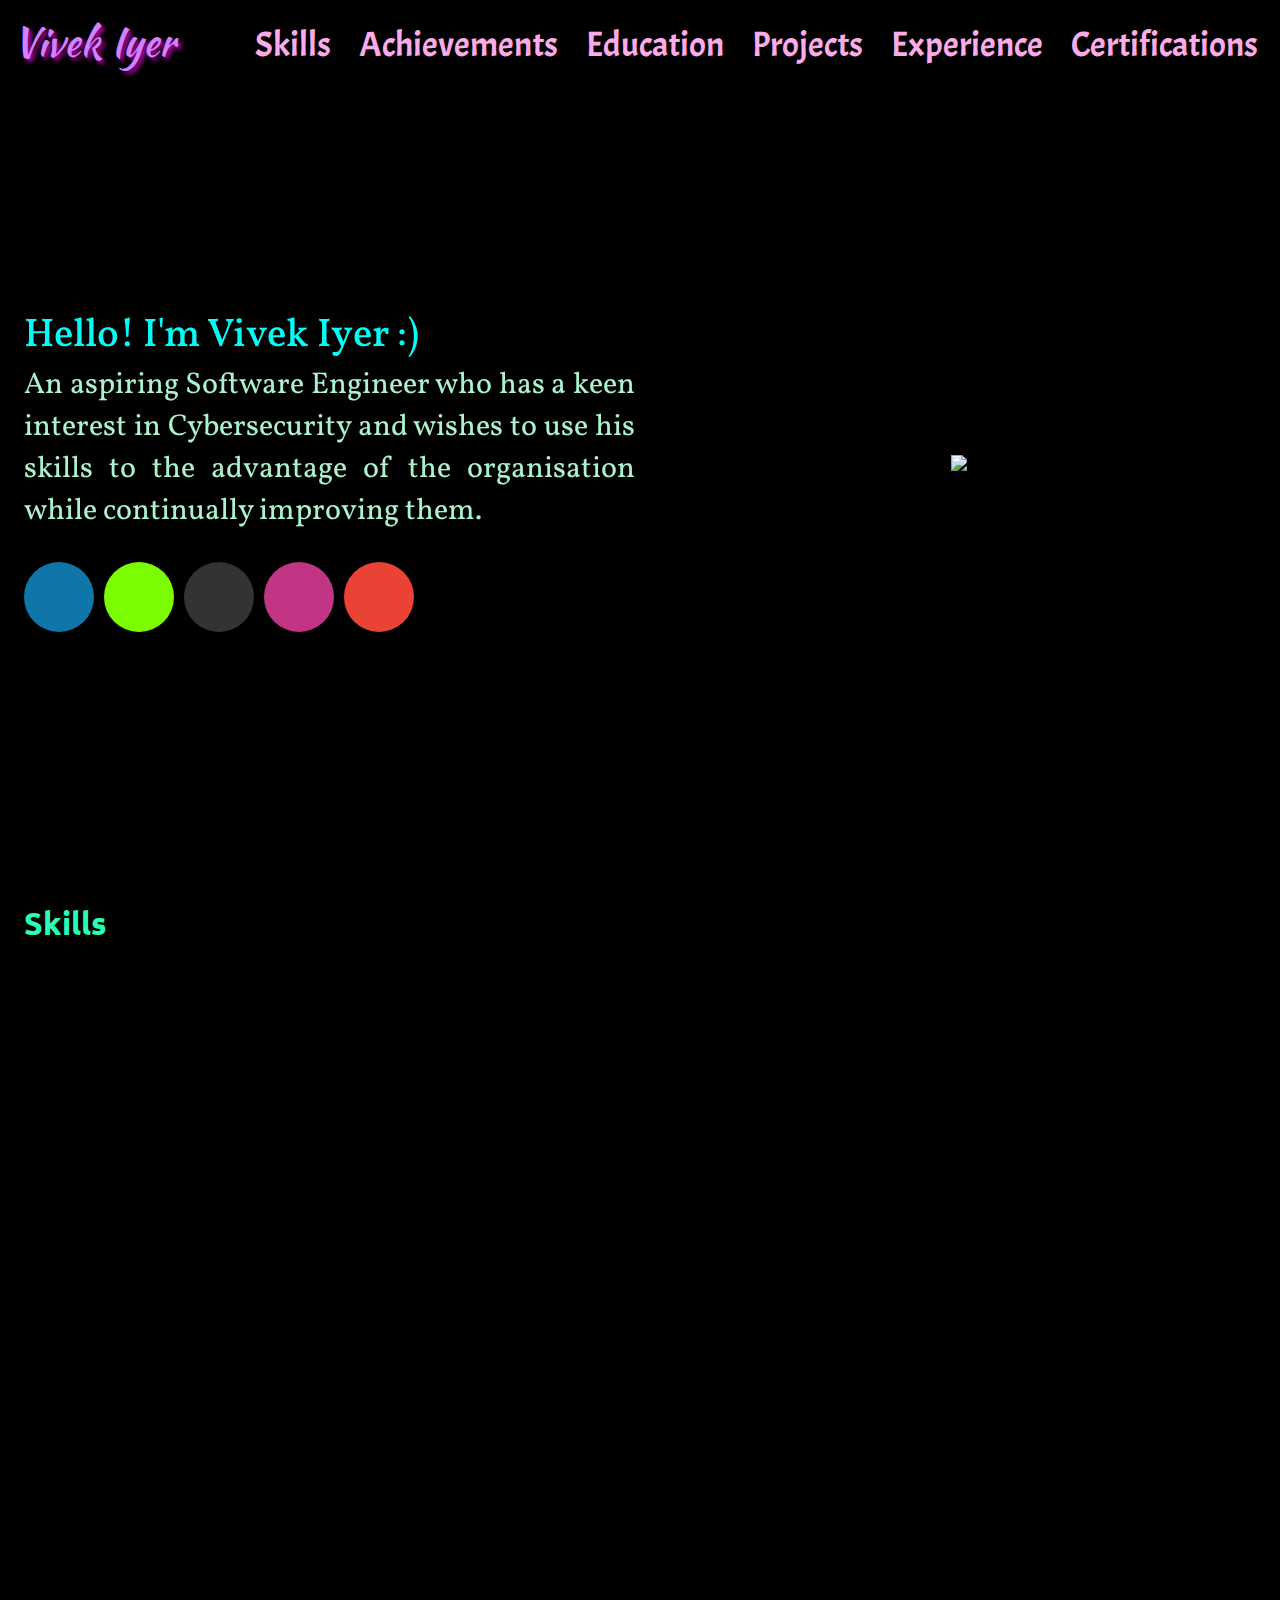
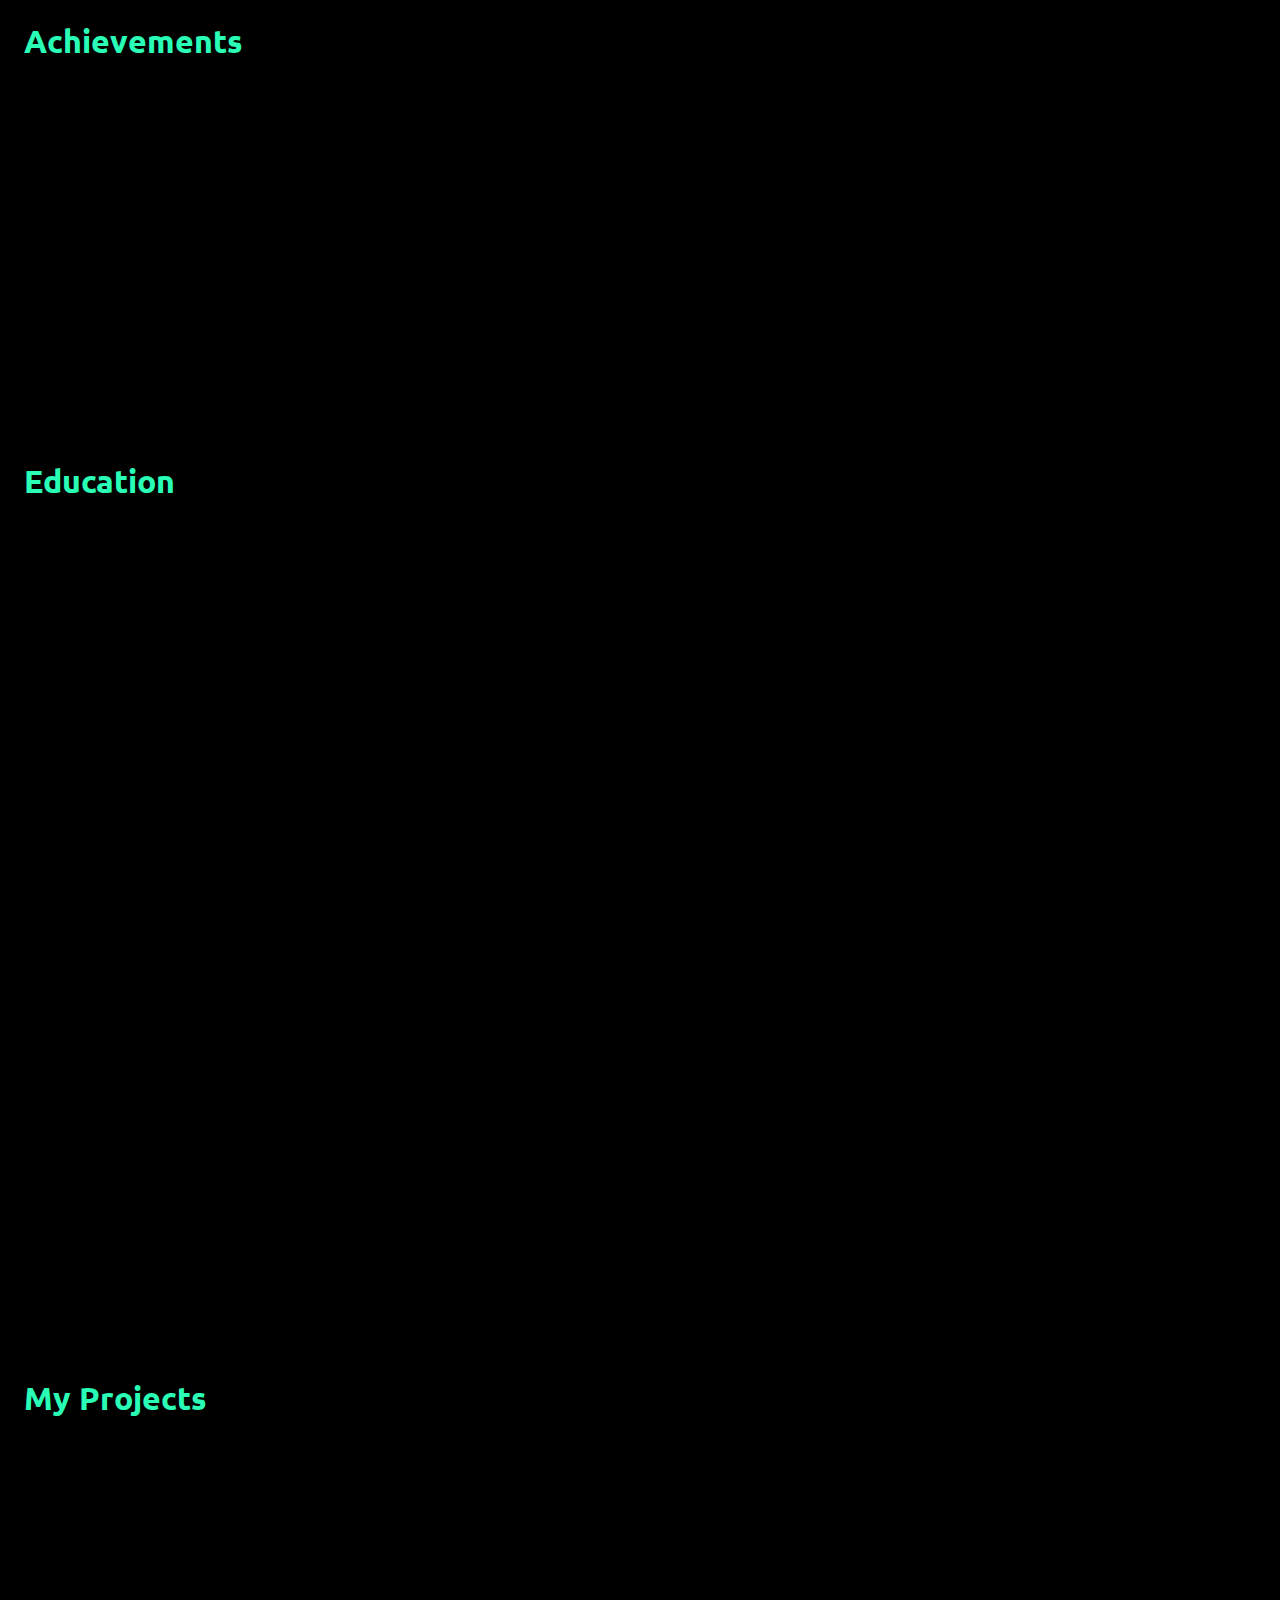
==== commit 1bc3de80: "Minor changes" ====
--- a/index.html
+++ b/index.html
@@ -90,7 +90,7 @@
         <div class="skills">
             <div class="flex1 skillimg">
                 <div>
-                    <img src="Laptop.jpg" class="laptop" alt="Programmer" height="430" width="617.53" style="padding-bottom: 10px;">
+                    <img src="Laptop.jpg" class="laptop" alt="Programmer" height="430" width="617.53" style="padding-bottom: 10px; padding-right: 10px;">
                 </div>
             </div>
     
@@ -172,7 +172,7 @@
                 <h2 class="edubox">KJ Somaiya College of Engineering</h2>
                 <h3 class="edubox">September 2020 - Present</h3>
                 <ul class="edubox">
-                    <li>Bachelor of Technology in Computer Science - CGPA: 9.57</li>
+                    <li>Bachelor of Technology in Computer Science - CGPA: 9.588</li>
                     <br>
                     <li>Honours in Cybersecurity and Forensics</li>
                 </ul>
--- a/style.css
+++ b/style.css
@@ -63,11 +63,6 @@
     text-shadow: 2.5px 2.5px 4px red;
 }
 
-.heroimg{
-    height: 98vh;
-    /* background: url(https://wallpapercave.com/wp/wp5805427.gif); */
-}
-
 .name1{
     font-family: 'Vollkorn', serif;
     font-size: 40px;
@@ -88,7 +83,7 @@
     flex-direction: row-reverse;
     padding-top: 10px;
     padding-bottom: 10px;
-    height: 75vh;
+    /* height: 75vh; */
 }
 
 .imageintro{
@@ -441,7 +436,7 @@
         margin-left: 16px;
     }
     .introcomp{
-        padding-top: 3.5em;
+        z-index: 0;
     }
     .name1{
         font-size: 35px;
@@ -453,7 +448,7 @@
 
 @media screen and (max-width: 992px){
     .introcomp{
-        height: 383.69;
+        height: 383.69px;
         width: 576px;
     }
     .name1{
@@ -566,7 +561,6 @@
     .introcomp{
         height: 237.8px;
         width: 357px;
-        padding-top: 3.5em;
     }
     .laptop{
         height: 247.5px;
@@ -586,15 +580,50 @@
     }
 }
 
-@media screen and (max-width: 400px){
+@media screen and (max-width: 420px){
     .introcomp{
         height: 199.83px;
         width: 300px;
-        padding-top: 5em;
     }
     .laptop{
         height: 208.9px;
         width: 300px;
+    }
+}
+
+@media screen and (max-width: 370px){
+    .laptop{
+        height: 174.08px;
+        width: 250px;
+    }
+    .name1{
+        font-size: 25px;
+    }
+    .intro1{
+        font-size: 18.75px;
+    }
+    .box,.box1{
+        width: 275px;
+        height: 275px;
+    }
+    .box p,.box1 p{
+        font-size: 22px;
+    }
+}
+
+@media screen and (max-width: 325px){
+    .introcomp{
+        height: 166.52px;
+        width: 250px;
+    }
+}
+
+@media screen and (max-width: 300px){
+    .name1{
+        font-size: 20px;
+    }
+    .intro1{
+        font-size: 15px;
     }
 }
 
@@ -611,6 +640,15 @@
     }
 }
 
+@media screen and (min-width: 1201px){
+    .heroimg{
+        height: 85vh;
+    }
+    .intro{
+        height: 75vh;
+    }
+}
+
 /* ###Navbar### */
 
 @media screen and (max-width: 1230px) {
@@ -620,6 +658,10 @@
     .navbar a.icon {
       float: right;
       display: block;
+    }
+    .navbar{
+        position: relative;
+        z-index: 10;
     }
 }
   
@@ -638,6 +680,7 @@
     .navbar.responsive{
         display: grid;
         align-items: center;
+        z-index: 10;
     }
     .navbar.responsive a:not(.icon) {
         display: block;
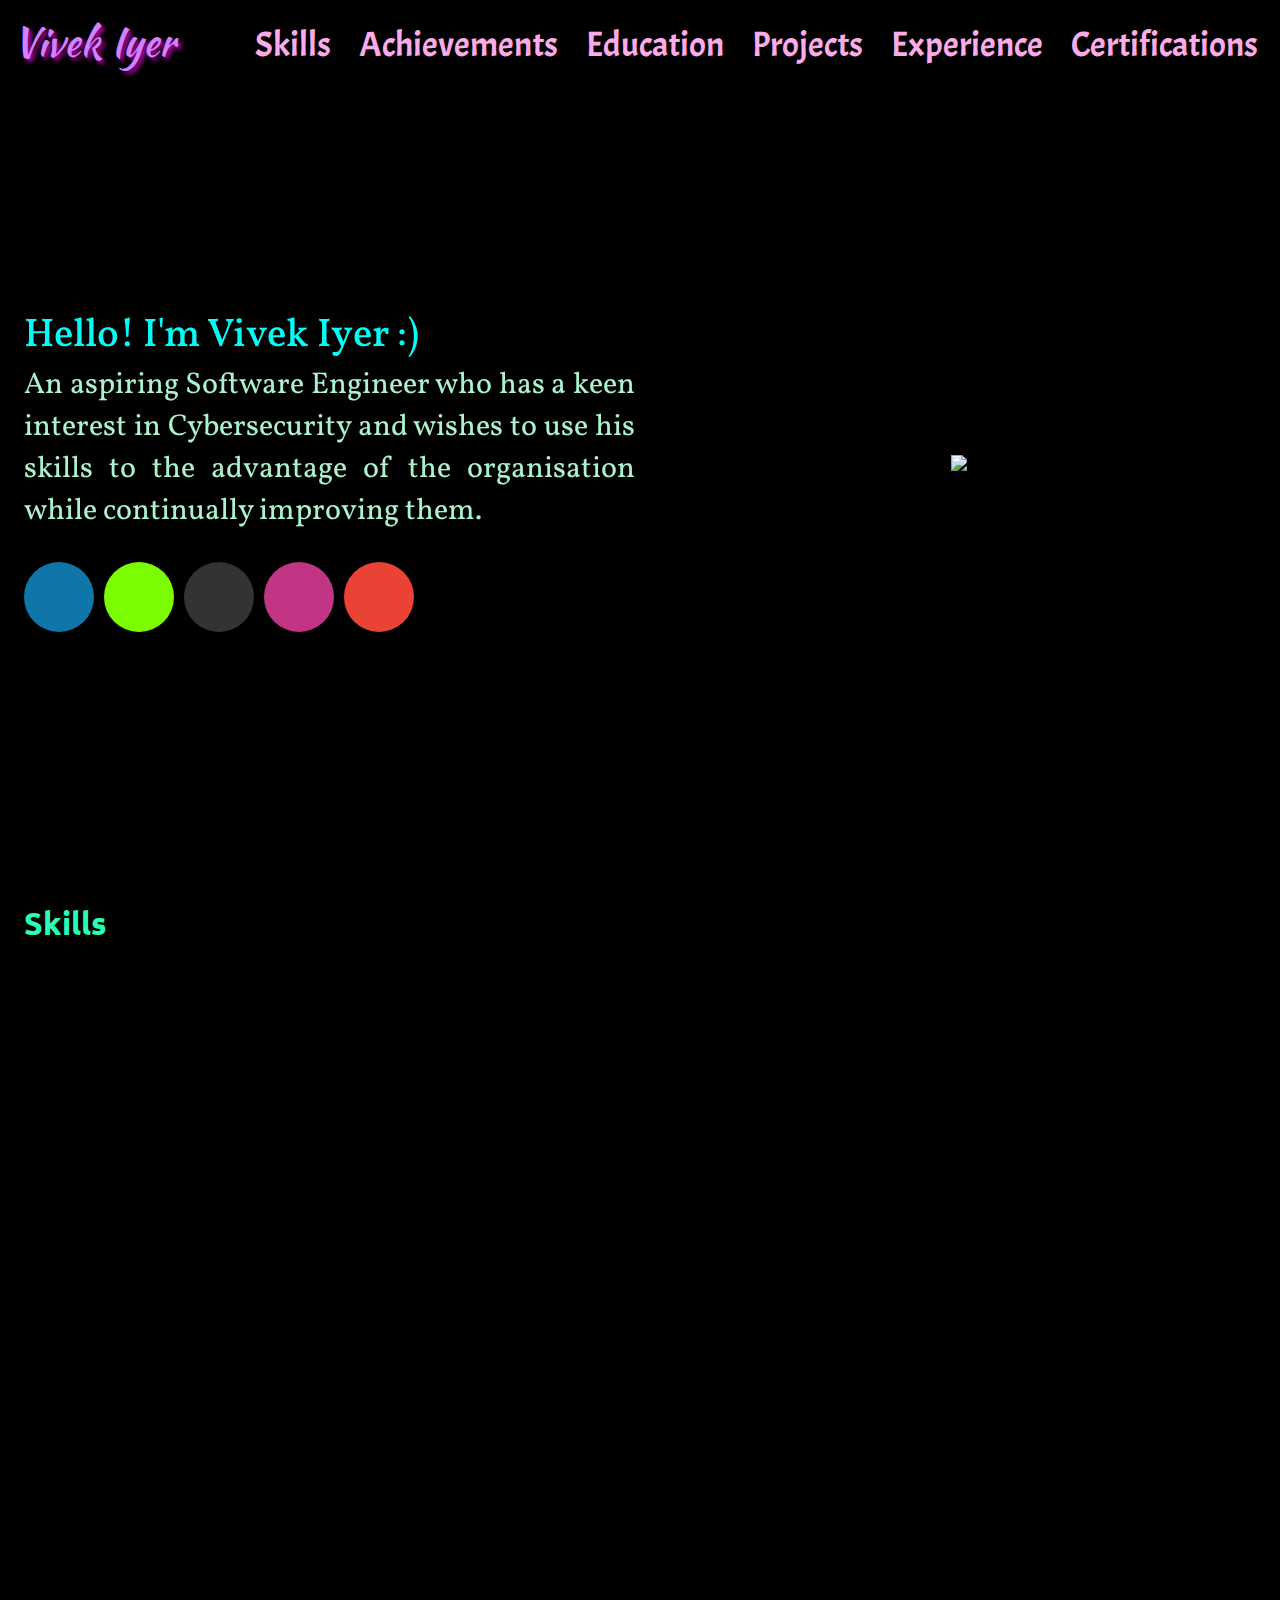
==== commit 70bb05cc: "PageTurner" ====
--- a/index.html
+++ b/index.html
@@ -109,6 +109,7 @@
                 <span class="dot1"><img src="https://www.freepnglogos.com/uploads/logo-mysql-png/logo-mysql-mysql-logo-png-images-are-download-crazypng-21.png" alt="MySQL" height="75" width="75" class="skillcircle"><p class="icontext">MySQL</p></span>
                 <span class="dot1"><img src="https://upload.wikimedia.org/wikipedia/commons/9/93/Wordpress_Blue_logo.png" alt="WordPress" height="75" width="75" class="skillcircle"><p class="icontext">WordPress</p></span>
                 <span class="dot1"><img src="https://raw.githubusercontent.com/devicons/devicon/master/icons/linux/linux-original.svg" alt="Linux" height="75" width="75" class="skillcircle"><p class="icontext">Linux</p></span>
+                <span class="dot1"><img src="https://raw.githubusercontent.com/devicons/devicon/55609aa5bd817ff167afce0d965585c92040787a/icons/figma/figma-original.svg" alt="Figma" height="75" width="75" class="skillcircle"><p class="icontext">Figma</p></span>
             </div>
             
         </div>        
@@ -235,6 +236,17 @@
                 </ul>
                 </a>
             </div>
+            <div class="pageturner">
+                <a href="https://www.figma.com/proto/XePt8GtQDTWMfLYFwHkm9B/PageTurner?type=design&node-id=17-2&t=BueK1sqctJteXbn6-1&scaling=scale-down&page-id=0%3A1&starting-point-node-id=17%3A2&mode=design">
+                <img src="https://img.freepik.com/free-vector/hand-drawn-flat-design-stack-books-illustration_23-2149341898.jpg?w=740&t=st=1698775551~exp=1698776151~hmac=a2062a0e7a2e19cbab533ea3decbf03476b0ec4e0249eb26b3070842d2631fdd" alt="PageTurner" height="246.77" id="logos" class="pageimg">
+                <h2 class="projectbox">PageTurner</h2>
+                <ul class="projectbox">
+                    <li>Meticulously crafted a user interface design using Figma for a versatile book review application. This app empowers users to effortlessly manage their reading experiences, whether they're tracking books they've read, currently reading, or wish to read.</li>
+                    <li>Users can seamlessly add new books to these categories and articulate their thoughts through book reviews.</li>
+                    <li>The app also enables easy genre-based book searches, access to book reviews, and notifications to stay connected with friends' reading activities. It's a holistic solution for book enthusiasts and avid readers.</li>
+                </ul>
+                </a>
+            </div>
         </div>        
     </section>
 
--- a/style.css
+++ b/style.css
@@ -227,7 +227,7 @@
     color: #c4fa22;
 }
 
-.pbj,.voice,.travel{
+.pbj,.voice,.travel,.pageturner{
     font-family: 'Vollkorn', serif;
     font-size: 20px;
     margin-bottom: 2em;
@@ -241,7 +241,7 @@
     background-image: linear-gradient(120deg, #bbff99 0%, #ffec99 37%, #ff9999 100%);
 }
 
-.pbj:hover,.voice:hover,.travel:hover{
+.pbj:hover,.voice:hover,.travel:hover,.pageturner:hover{
     transform: translateY(-5px);
     box-shadow: 1px 10px 35px 2px #b50af8;
 }
@@ -290,7 +290,7 @@
     font-size: x-large;
     /* float: left; */
     padding: 2em;
-    margin-bottom: 1.5em;
+    margin-right: 0.5em;
     width: 300px;
     height: 300px;
     box-sizing: border-box;
@@ -354,7 +354,7 @@
 /* ###Loader### */
 
 #preloader{
-    background: #000 url(https://thumbs.gfycat.com/EagerGentleAxolotl-max-1mb.gif) center center;
+    background: #000 url(https://i.pinimg.com/originals/3d/08/e0/3d08e03cb40252526fee2036a67f07f1.gif) center center;
     top: 0;
     left: 0;
     height: 100vh;
@@ -528,26 +528,26 @@
 }
 
 @media screen and (max-width: 1020px){
-    .kj,.pace,.dav,.pbj,.travel,.voice,.computerwerx{
+    .kj,.pace,.dav,.pbj,.travel,.voice,.pageturner,.computerwerx{
         width: 700px;
         margin-right: 16px;
     }
 }
 
 @media screen and (max-width: 800px){
-    .kj,.pace,.dav,.pbj,.travel,.voice,.computerwerx{
+    .kj,.pace,.dav,.pbj,.travel,.voice,.pageturner,.computerwerx{
         width: 550px;
     }
 }
 
 @media screen and (max-width: 600px){
-    .kj,.pace,.dav,.pbj,.travel,.voice,.computerwerx{
+    .kj,.pace,.dav,.pbj,.travel,.voice,.pageturner,.computerwerx{
         width: 450px;
     }
 }
 
 @media screen and (max-width: 500px){
-    .kj,.pace,.dav,.pbj,.travel,.voice,.computerwerx{
+    .kj,.pace,.dav,.pbj,.travel,.voice,.pageturner,.computerwerx{
         width: 350px;
     }
     .pbjimg,.voiceimg{
@@ -558,6 +558,10 @@
         height: 160.06px;
         width: 81.4px;
     }
+    /* .pageimg{
+        height: 160.06px;
+        width: 160.06px;
+    } */
     .introcomp{
         height: 237.8px;
         width: 357px;
@@ -565,6 +569,13 @@
     .laptop{
         height: 247.5px;
         width: 355.43px;
+    }
+    .circle{
+        height: 50px;
+        width: 50px;
+    }
+    .fa-github,.fa-linkedin,.fa-hackerrank,.fa-instagram,.fa-envelope{
+        font-size: 36px;
     }
 }
 
@@ -646,6 +657,12 @@
     }
     .intro{
         height: 75vh;
+    }
+}
+
+@media screen and (min-width: 630px){
+    .box,.box1{
+        margin-right: 1em;
     }
 }
 
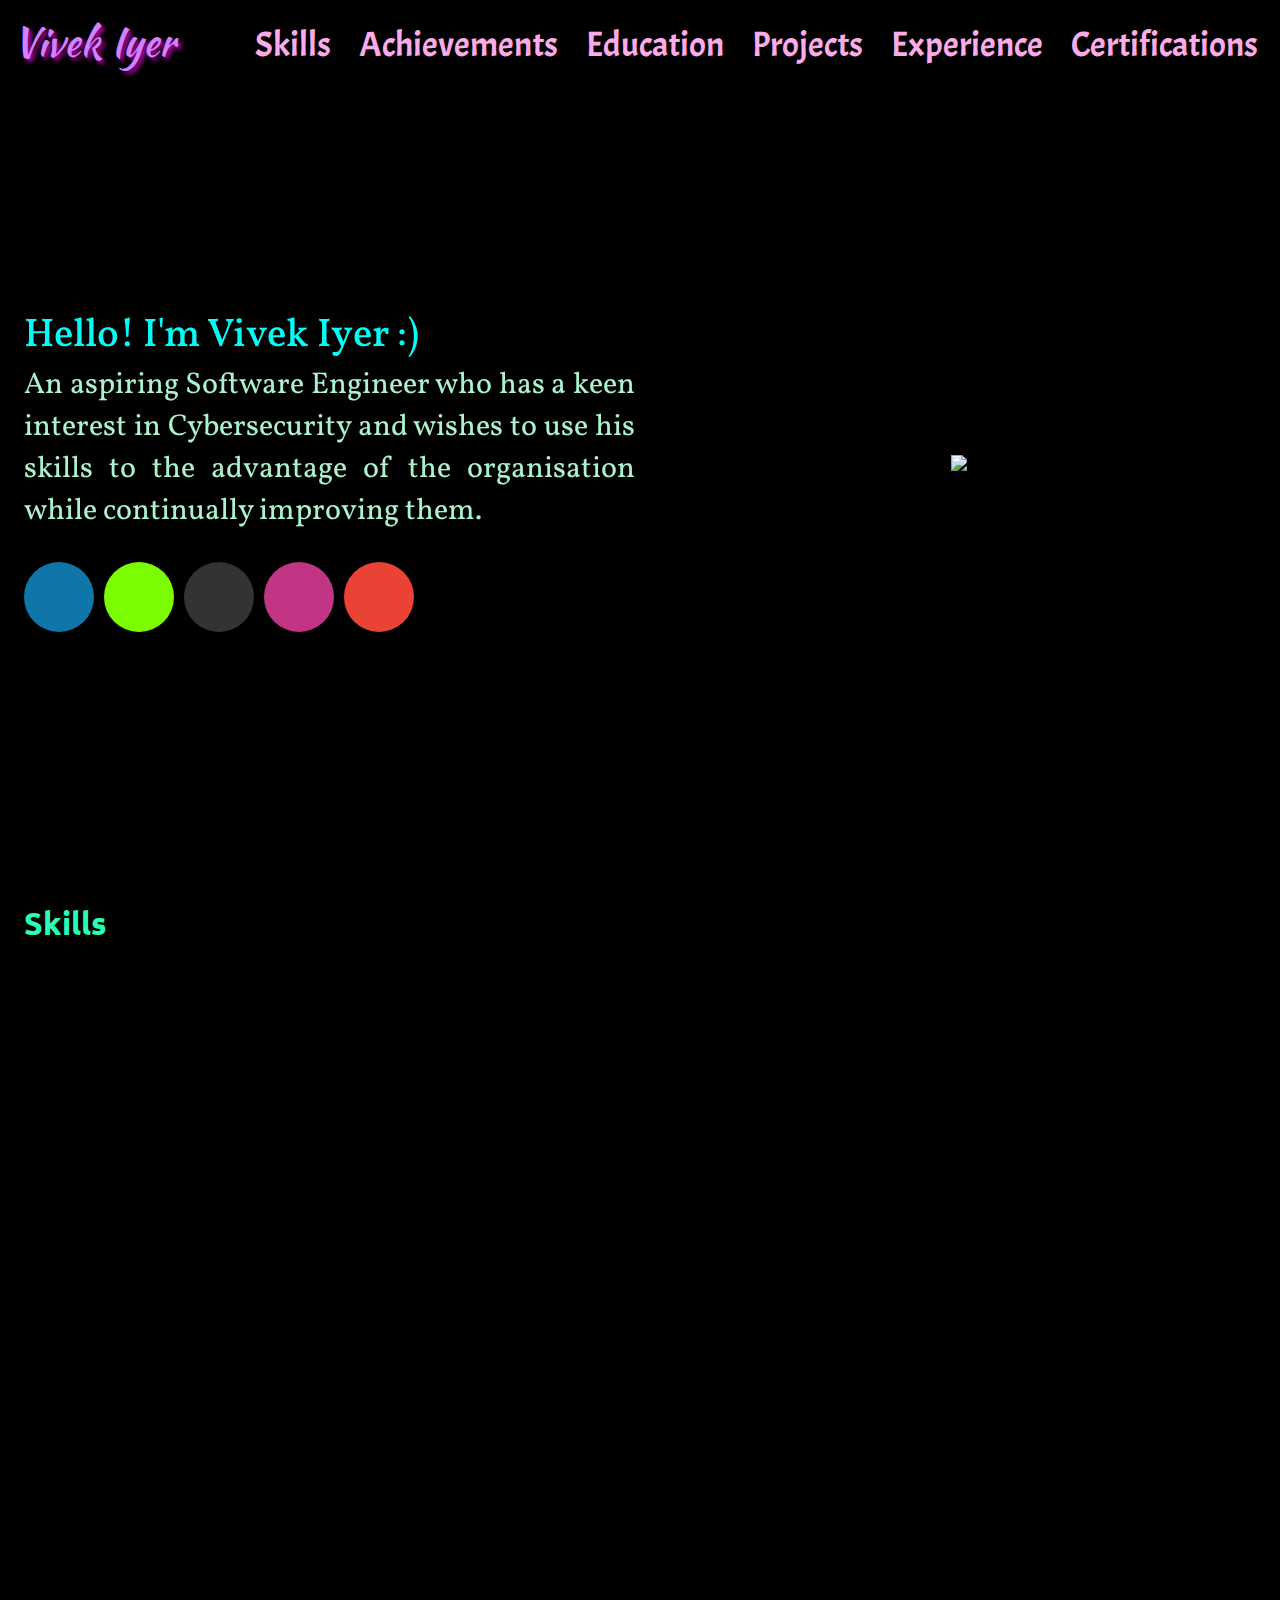
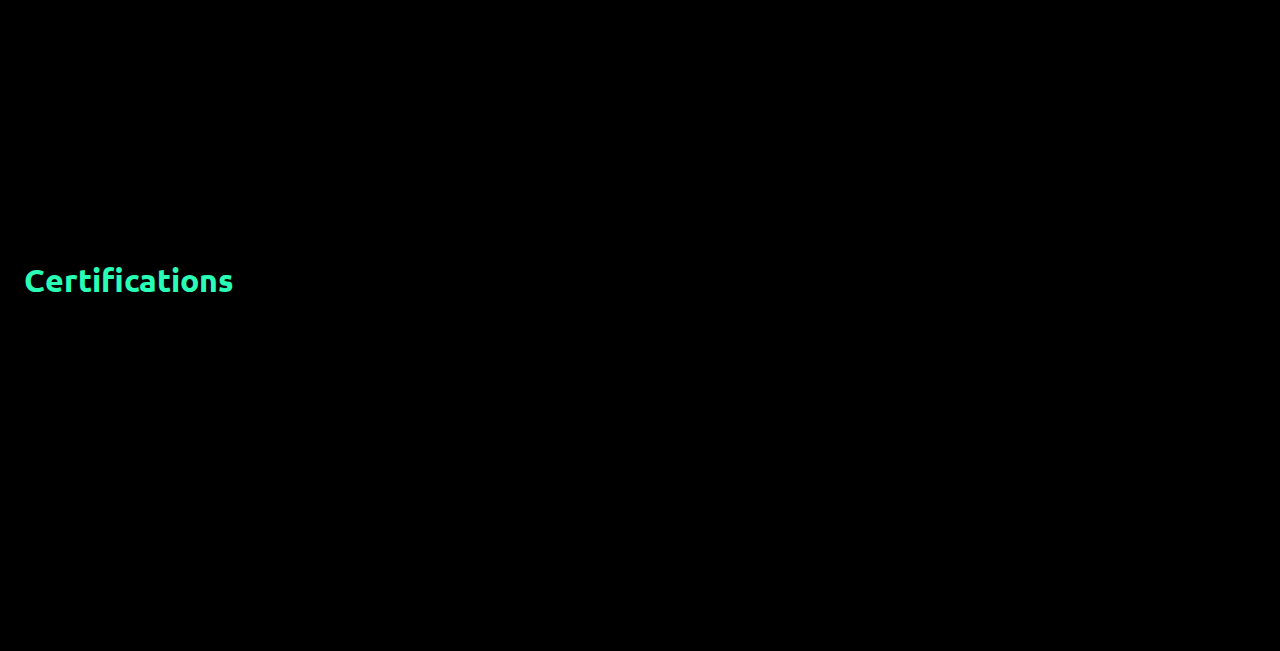
==== commit 92d0d5a8: "Minor changes" ====
--- a/index.html
+++ b/index.html
@@ -254,14 +254,14 @@
     <h1 class="h1head" id="experience">Experience</h1>
     <section class="hidden">
         <div class="experience">
-            <div class="computerwerx">
-                <img src="https://media.licdn.com/dms/image/C4D0BAQFOrb34Acwb6g/company-logo_200_200/0/1654669070722?e=2147483647&v=beta&t=wE8egXKEC6G8pak9Ai0Ab1dqzQgYtaSx-79UlsXBqcE" alt="ComputerWerxlogo" height="150" width="150" id="logos">
-                <h2 class="workbox">ComputerWerx Pty Ltd</h2>
-                <h3 class="workbox">September 2022 - Present</h3>
+            <div class="exp1">
+                <img src="https://media.licdn.com/dms/image/C4D0BAQH_aOt3H37nhQ/company-logo_200_200/0/1670319179590/deepcytes_logo?e=2147483647&v=beta&t=MUCuAHvVPjl-GWs-0iDGwHfLqQ0hs5vJaAtIDrezFxQ" height="150" width="150" id="logos">
+                <h2 class="workbox">DeepCytes</h2>
+                <h3 class="workbox">July 2023 - Present</h3>
                 <ul class="workbox">
-                    <li>Currently working and collaborating with a team of 4 colleagues to design and develop a timesheet app using
+                    <!-- <li>Currently working and collaborating with a team of 4 colleagues to design and develop a timesheet app using
                         the Flutter framework</li>
-                    <li>Playing an integral role by contributing to the app's front-end and conducting extensive testing and debugging</li>
+                    <li>Playing an integral role by contributing to the app's front-end and conducting extensive testing and debugging</li> -->
                 </ul>
             </div>
         </div>        
--- a/style.css
+++ b/style.css
@@ -250,7 +250,7 @@
     color: #ff46b8;
 }
 
-.computerwerx{
+.exp1{
     font-family: 'Vollkorn', serif;
     font-size: 20px;
     margin-bottom: 2em;
@@ -264,7 +264,7 @@
     background-image: linear-gradient(315deg, #726cf8 0%, #e975a8 74%);
 }
 
-.computerwerx:hover{
+.exp1:hover{
     transform: translateY(-5px);
     box-shadow: 1px 10px 35px 2px #1f84ea;
 }
@@ -528,26 +528,26 @@
 }
 
 @media screen and (max-width: 1020px){
-    .kj,.pace,.dav,.pbj,.travel,.voice,.pageturner,.computerwerx{
+    .kj,.pace,.dav,.pbj,.travel,.voice,.pageturner,.exp1{
         width: 700px;
         margin-right: 16px;
     }
 }
 
 @media screen and (max-width: 800px){
-    .kj,.pace,.dav,.pbj,.travel,.voice,.pageturner,.computerwerx{
+    .kj,.pace,.dav,.pbj,.travel,.voice,.pageturner,.exp1{
         width: 550px;
     }
 }
 
 @media screen and (max-width: 600px){
-    .kj,.pace,.dav,.pbj,.travel,.voice,.pageturner,.computerwerx{
+    .kj,.pace,.dav,.pbj,.travel,.voice,.pageturner,.exp1{
         width: 450px;
     }
 }
 
 @media screen and (max-width: 500px){
-    .kj,.pace,.dav,.pbj,.travel,.voice,.pageturner,.computerwerx{
+    .kj,.pace,.dav,.pbj,.travel,.voice,.pageturner,.exp1{
         width: 350px;
     }
     .pbjimg,.voiceimg{
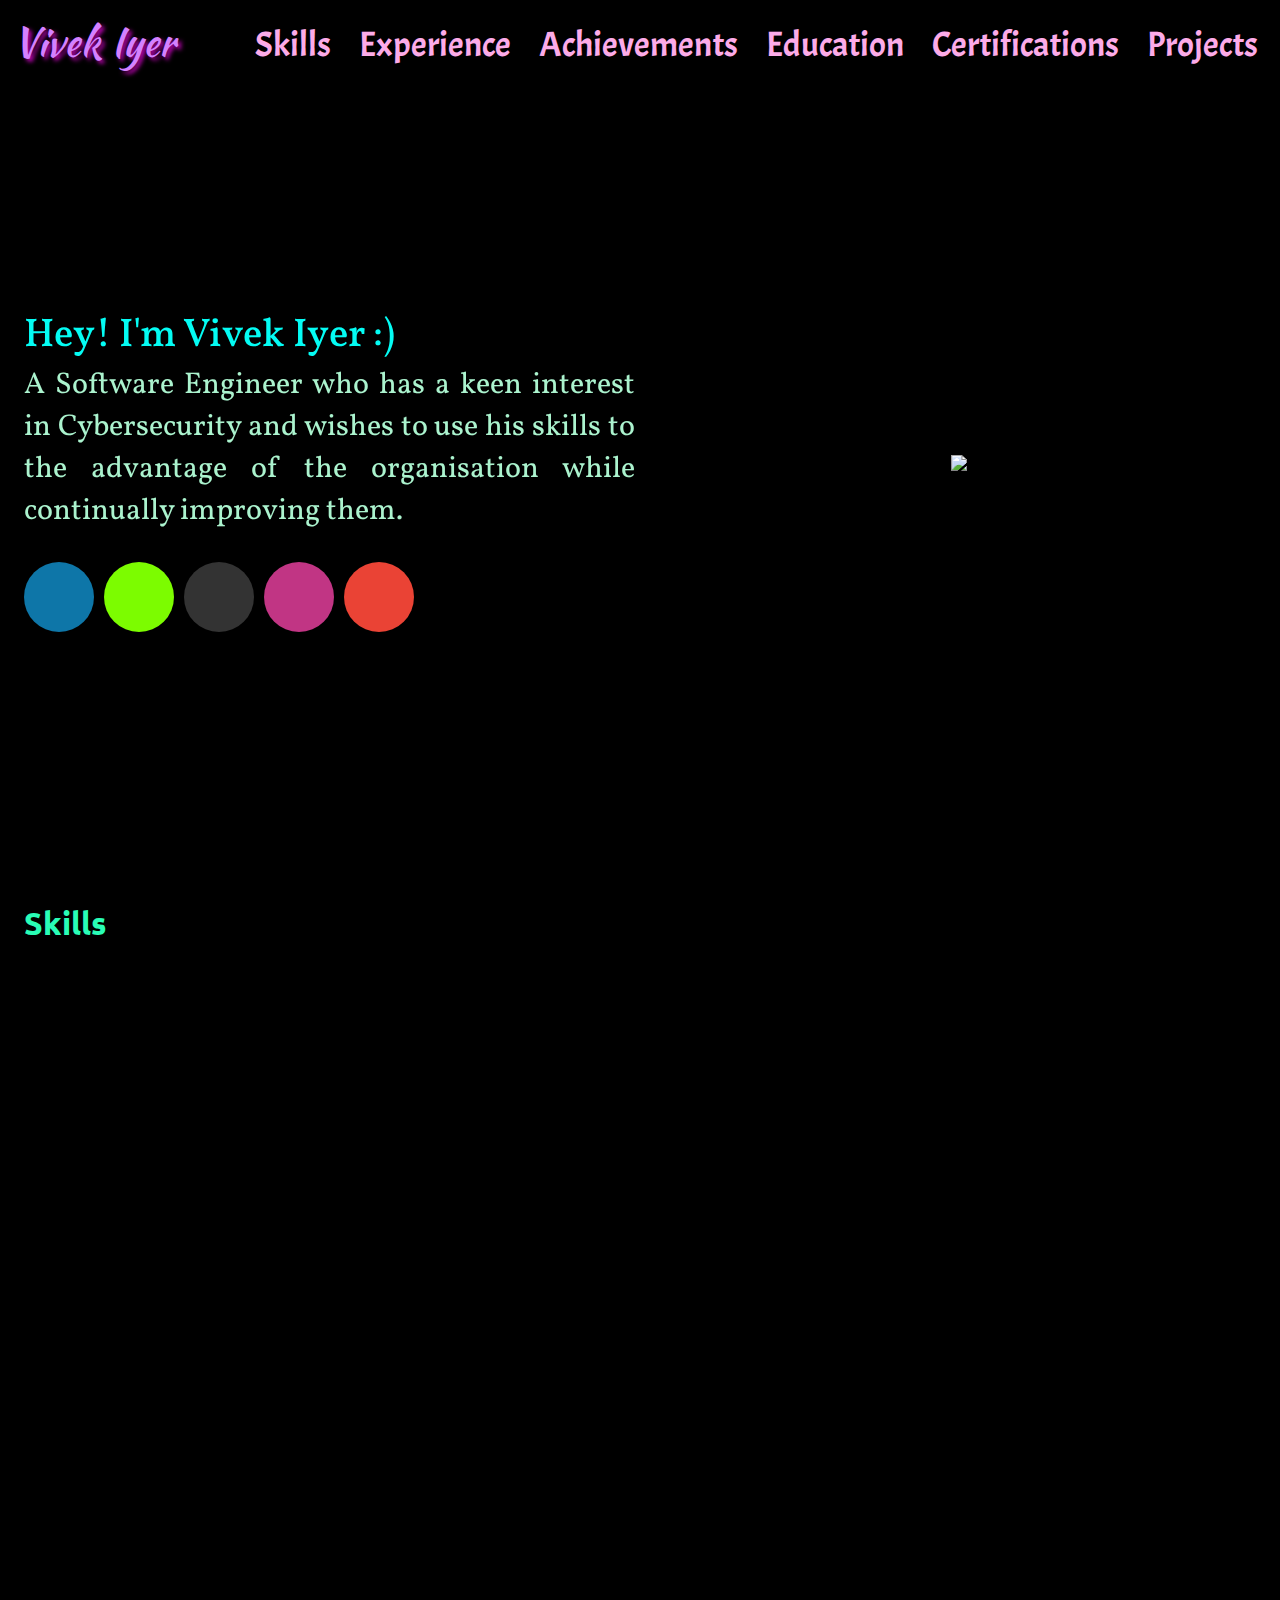
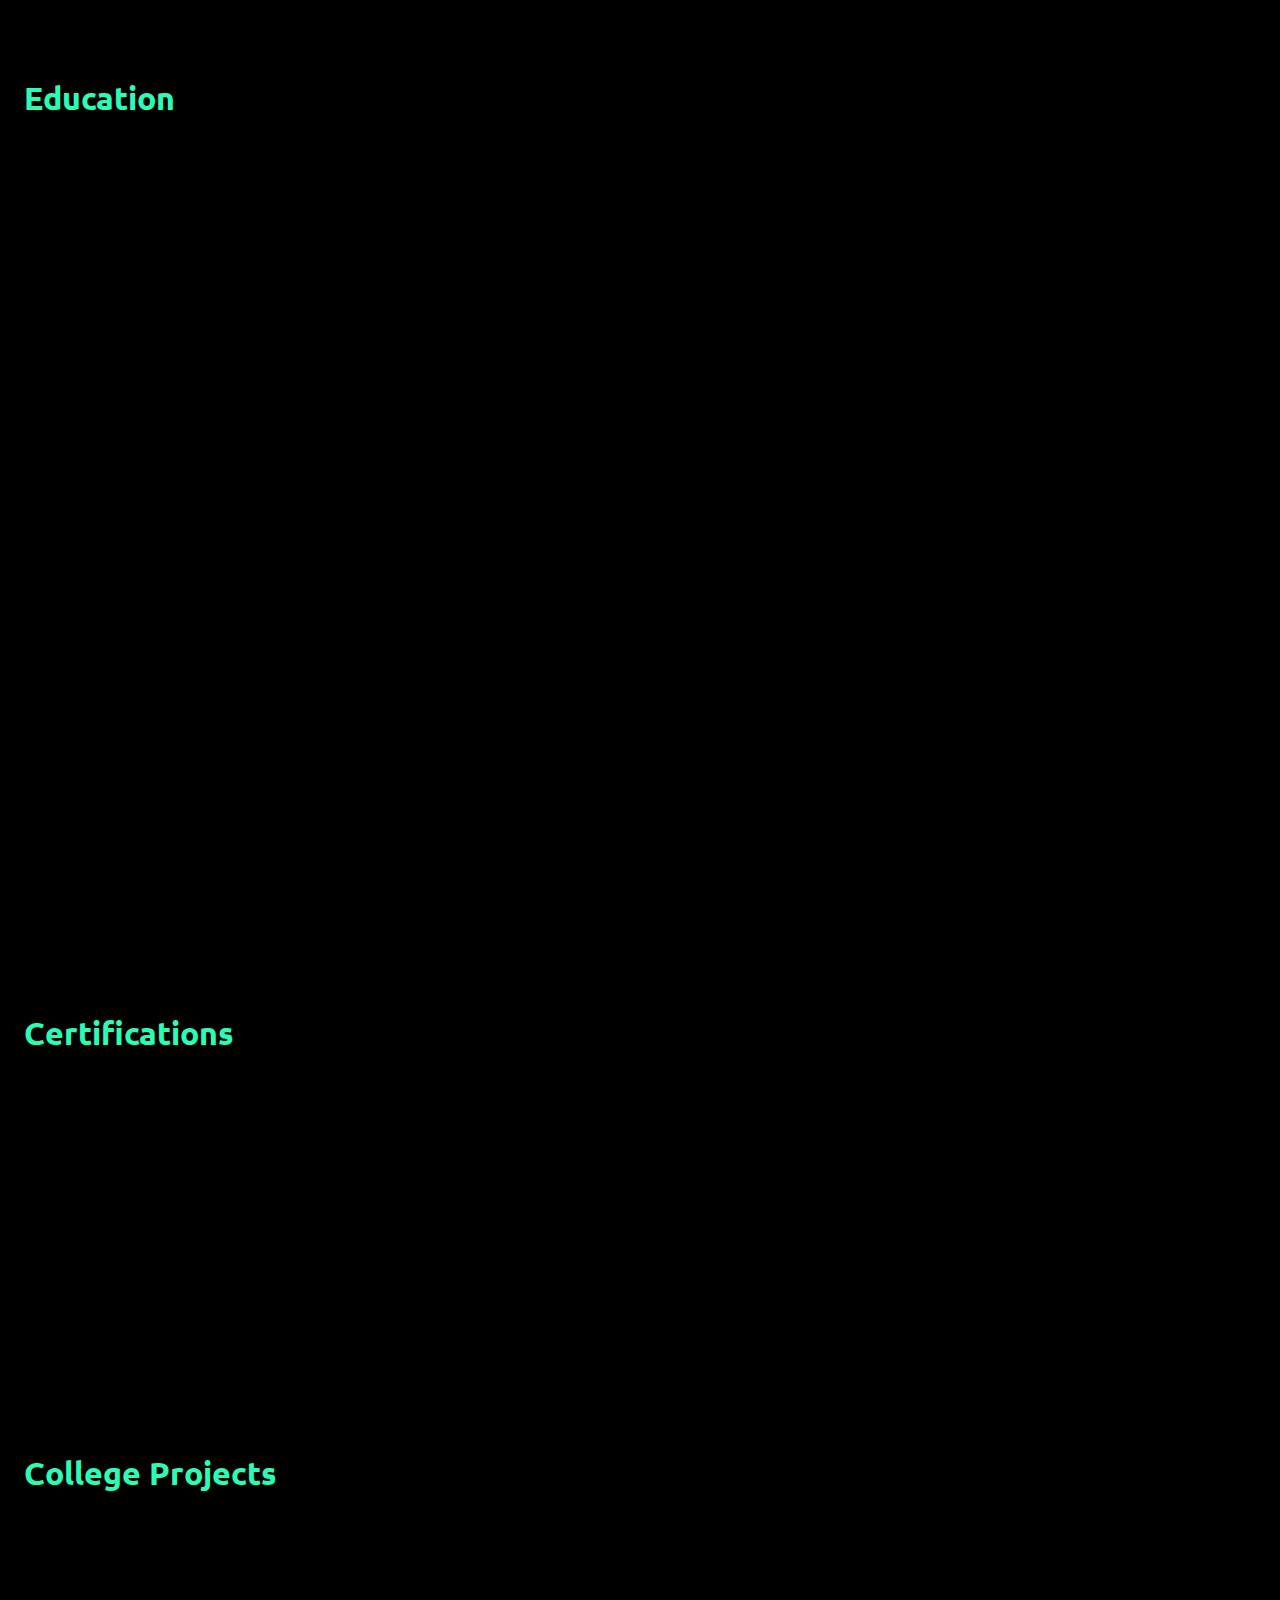
==== commit e9e9f949: "Updates" ====
--- a/index.html
+++ b/index.html
@@ -26,11 +26,11 @@
         <a href="index.html" class="name">Vivek Iyer</a>
         <div class="right">
             <a href="index.html#skills" class="navr">Skills</a>
+            <a href="index.html#experience" class="navr">Experience</a>
             <a href="index.html#achievements" class="navr">Achievements</a>
             <a href="index.html#education" class="navr">Education</a>
+            <a href="index.html#certifications" class="navr">Certifications</a>
             <a href="index.html#projects" class="navr">Projects</a>
-            <a href="index.html#experience" class="navr">Experience</a>
-            <a href="index.html#certifications" class="navr">Certifications</a>
             <a href="javascript:void(0);" class="icon" onclick="myFunction()"><i class="fa-solid fa-bars" style="color: #fcabe8;"></i></a>
         </div>
     </div>
@@ -46,8 +46,8 @@
                     <img src="https://img.freepik.com/premium-photo/dark-room-with-computer-window-with-purple-light_889227-4032.jpg" class="introcomp">
                 </div>
                 <div class="flex1 introline">
-                    <div class="name1">Hello! I'm Vivek Iyer :)</div>
-                    <div class="intro1">An aspiring Software Engineer who has a keen interest in Cybersecurity and wishes to use his 
+                    <div class="name1">Hey! I'm Vivek Iyer :)</div>
+                    <div class="intro1">A Software Engineer who has a keen interest in Cybersecurity and wishes to use his 
                     skills to the advantage of the organisation while continually improving them.</div>
                     <div class="profiles">
                         <a href="https://linkedin.com/in/vivek-iyer-129b97240/">
@@ -96,18 +96,18 @@
     
             <div class="flex1 skillsicon">
                 <h2 style="padding-left: 0.5em; color: #40FFC0;font-family: 'Ubuntu',sans-serif;">Technologies I've worked with</h2>
-                <span class="dot1"><img src="https://raw.githubusercontent.com/devicons/devicon/master/icons/java/java-original.svg" alt="Java" height="75" width="75" class="skillcircle"><p class="icontext">Java</p></span>
                 <span class="dot1"><img src="https://raw.githubusercontent.com/devicons/devicon/master/icons/cplusplus/cplusplus-original.svg" alt="C++" height="75" width="75" class="skillcircle"><p class="icontext">C++</p></span>
                 <span class="dot1"><img src="https://raw.githubusercontent.com/devicons/devicon/master/icons/c/c-original.svg" alt="C" height="75" width="75" class="skillcircle"><p class="icontext">C</p></span>
                 <span class="dot1"><img src="https://raw.githubusercontent.com/devicons/devicon/master/icons/python/python-original.svg" alt="Python" height="75" width="75" class="skillcircle"><p class="icontext">Python</p></span>
+                <span class="dot1"><img src="https://raw.githubusercontent.com/devicons/devicon/master/icons/java/java-original.svg" alt="Java" height="75" width="75" class="skillcircle"><p class="icontext">Java</p></span>
                 <span class="dot1"><img src="https://raw.githubusercontent.com/devicons/devicon/1119b9f84c0290e0f0b38982099a2bd027a48bf1/icons/html5/html5-original.svg" alt="HTML" height="75" width="75" class="skillcircle"><p class="icontext">HTML</p></span>
                 <span class="dot1"><img src="https://raw.githubusercontent.com/devicons/devicon/1119b9f84c0290e0f0b38982099a2bd027a48bf1/icons/css3/css3-original.svg" alt="CSS" height="75" width="75" class="skillcircle"><p class="icontext">CSS</p></span>
                 <span class="dot1"><img src="https://upload.wikimedia.org/wikipedia/commons/thumb/b/b2/Bootstrap_logo.svg/1280px-Bootstrap_logo.svg.png" alt="Bootstrap" height="75" width="90" class="skillcircle btstrap"><p class="icontext">Bootstrap</p></span>
                 <span class="dot1"><img src="https://raw.githubusercontent.com/devicons/devicon/master/icons/javascript/javascript-original.svg" alt="JavaScript" height="75" width="75" class="skillcircle"><p class="icontext">JavaScript</p></span>
-                <span class="dot1"><img src="https://camo.githubusercontent.com/114aa59f6bfe1ff7ef3444fbb224078eb6a32c43f0ed03a6c0c3e6df67e049ec/68747470733a2f2f7777772e766563746f726c6f676f2e7a6f6e652f6c6f676f732f666c7574746572696f2f666c7574746572696f2d69636f6e2e737667" alt="Flutter" height="75" width="75" class="skillcircle"><p class="icontext">Flutter</p></span>
+                <span class="dot1"><img src="https://raw.githubusercontent.com/devicons/devicon/6910f0503efdd315c8f9b858234310c06e04d9c0/icons/flutter/flutter-original.svg" alt="Flutter" height="75" width="75" class="skillcircle"><p class="icontext">Flutter</p></span>
                 <span class="dot1"><img src="https://raw.githubusercontent.com/devicons/devicon/1119b9f84c0290e0f0b38982099a2bd027a48bf1/icons/postgresql/postgresql-original.svg" alt="PostgreSQL" height="75" width="75" class="skillcircle"><p class="icontext">PostgreSQL</p></span>
                 <span class="dot1"><img src="https://www.freepnglogos.com/uploads/logo-mysql-png/logo-mysql-mysql-logo-png-images-are-download-crazypng-21.png" alt="MySQL" height="75" width="75" class="skillcircle"><p class="icontext">MySQL</p></span>
-                <span class="dot1"><img src="https://upload.wikimedia.org/wikipedia/commons/9/93/Wordpress_Blue_logo.png" alt="WordPress" height="75" width="75" class="skillcircle"><p class="icontext">WordPress</p></span>
+                <!-- <span class="dot1"><img src="https://upload.wikimedia.org/wikipedia/commons/9/93/Wordpress_Blue_logo.png" alt="WordPress" height="75" width="75" class="skillcircle"><p class="icontext">WordPress</p></span> -->
                 <span class="dot1"><img src="https://raw.githubusercontent.com/devicons/devicon/master/icons/linux/linux-original.svg" alt="Linux" height="75" width="75" class="skillcircle"><p class="icontext">Linux</p></span>
                 <span class="dot1"><img src="https://raw.githubusercontent.com/devicons/devicon/55609aa5bd817ff167afce0d965585c92040787a/icons/figma/figma-original.svg" alt="Figma" height="75" width="75" class="skillcircle"><p class="icontext">Figma</p></span>
             </div>
@@ -118,8 +118,70 @@
     <br>
     <br>
 
+    <h1 class="h1head" id="experience">Experience</h1>
+
+    <section class="hidden">
+        <div class="experience">
+            <div class="exp1">
+                <img src="https://www.forcepoint.com/sites/default/files/styles/profile_full/public/forcepoint-primary-stacked-logotype-2c-rgb.jpg?itok=yLCz0snW" height="150" width="150" id="logos">
+                <h2 class="workbox">Forcepoint</h2>
+                <h3 class="workbox">July 2024 - Present</h3>
+                <ul class="workbox">
+                    <!-- <li></li>
+                    <li></li>
+                    <li></li>
+                    <li></li> -->
+                </ul>
+            </div>
+
+            <div class="exp1">
+                <img src="https://media.licdn.com/dms/image/C4D0BAQH_aOt3H37nhQ/company-logo_200_200/0/1670319179590/deepcytes_logo?e=2147483647&v=beta&t=MUCuAHvVPjl-GWs-0iDGwHfLqQ0hs5vJaAtIDrezFxQ" height="150" width="150" id="logos">
+                <h2 class="workbox">DeepCytes</h2>
+                <h3 class="workbox">July 2023 - June 2024</h3>
+                <ul class="workbox">
+                    <li>Crafted and executed Android and Windows payloads to achieve shell access, bypass Windows Defender, and exploit vulnerabilities.</li>
+                    <li>Conducted forensic analysis using various tools to create and analyze forensic images and develop SOPs for mobile and network forensics.</li>
+                    <li>Leveraged Tails OS for dark web research, exploring features such as metadata clearing, secure disk wiping, anonymous file sharing via OnionShare, and gathering intelligence on dark web database leaks and exploitation services.</li>
+                    <li>Automated red teaming operations by preparing and scripting installation and execution processes for various tools using Bash and Python, enhancing operational efficiency and consistency.</li>
+                </ul>
+            </div>
+        </div>        
+    </section>
+    <br>
+
     <h1 class="h1head achievements" id="achievements">Achievements</h1>
         <div class="accomplishments1">
+            
+            <div class="hidacc hidden">
+                <div class="acc">
+                    <a href="https://www.hackerrank.com/certificates/38f461a9ea8c">
+                        <div class="box1">
+                            <p>Cleared HackerRank Skill Assessment for Problem Solving (Basic)</p>
+                        </div>
+                    </a>
+                </div>
+            </div>
+
+            <div class="hidacc hidden">
+                <div class="acc">
+                    <a href="https://www.hackerrank.com/certificates/6bdab7b91be1">
+                        <div class="box1">
+                            <p>Cleared HackerRank Skill Assessment for SQL (Basic)</p>
+                        </div>
+                    </a>
+                </div>
+            </div>
+
+
+            <div class="hidacc hidden">
+                <div class="acc">
+                    <a href="https://www.hackerrank.com/vivkiyer">
+                        <div class="box1">
+                            <p>5 Stars in Problem Solving & C++ and 4 Stars in Java & Python in HackerRank</p>
+                        </div>
+                    </a>
+                </div>
+            </div>
 
             <div class="hidacc hidden">
                 <div class="acc">
@@ -131,39 +193,10 @@
                 </div>
             </div>
             
-            <div class="hidacc hidden">
-                <div class="acc">
-                    <a href="https://www.hackerrank.com/certificates/38f461a9ea8c">
-                        <div class="box1">
-                            <p>Cleared HackerRank Skill Assessment for Problem Solving (Basic)</p>
-                        </div>
-                    </a>
-                </div>
-            </div>
-
-            <div class="hidacc hidden">
-                <div class="acc">
-                    <a href="https://www.hackerrank.com/certificates/6bdab7b91be1">
-                        <div class="box1">
-                            <p>Cleared HackerRank Skill Assessment for SQL (Basic)</p>
-                        </div>
-                    </a>
-                </div>
-            </div>
-
-
-            <div class="hidacc hidden">
-                <div class="acc">
-                    <a href="https://www.hackerrank.com/vivkiyer">
-                        <div class="box1">
-                            <p>5 Stars in Problem Solving & C++ and 4 Stars in Java & Python in HackerRank</p>
-                        </div>
-                    </a>
-                </div>
-            </div>
-            
         </div>
     </div>
+
+    <br><br>
 
     <h1 class="h1head" id="education">Education</h1>
     <section class="hidden">
@@ -171,11 +204,11 @@
             <div class="kj">
                 <img src="[data-uri]" alt="KJ Somaiya" height="150" width="150" id="logos">
                 <h2 class="edubox">KJ Somaiya College of Engineering</h2>
-                <h3 class="edubox">September 2020 - Present</h3>
+                <h3 class="edubox">September 2020 - June 2024</h3>
                 <ul class="edubox">
-                    <li>Bachelor of Technology in Computer Science - CGPA: 9.588</li>
+                    <li>Bachelor of Technology in Computer Science - CGPA: 9.65</li>
                     <br>
-                    <li>Honours in Cybersecurity and Forensics</li>
+                    <li>Honours in Cybersecurity and Forensics - 83.28%</li>
                 </ul>
             </div>
             <div class="pace">
@@ -185,7 +218,7 @@
                 <ul class="edubox">
                     <li>HSC Class 12 Board Exams: 91.85%</li>
                     <br>
-                    <li>JEE Mains: 95.8749 Percentile</li>
+                    <li>JEE Mains: 95.875 Percentile</li>
                 </ul>
             </div>
             <div class="dav">
@@ -199,7 +232,45 @@
         </div>        
     </section>
 
-    <h1 class="h1head" id="projects">My Projects</h1>
+    <br>
+
+    <h1 class="h1head certifications" id="certifications">Certifications</h1>
+        <div class="accomplishments1">
+            <section class="hidacc hidden">
+                <div class="acc">
+                    <a href="https://udemy-certificate.s3.amazonaws.com/pdf/UC-1cac639c-f800-4ae3-bad2-dd4a28086f79.pdf">
+                        <div class="box">
+                            <p>The Complete Cyber Security Course: Hackers Exposed! - Udemy</p>
+                        </div>
+                    </a>
+                </div>
+            </section>
+            
+            <div class="hidacc hidden">
+                <div class="acc">
+                    <a href="https://coursera.org/share/b0eebbc3d84ec5bbe7fe73eae50d1279">
+                        <div class="box">
+                            <p>Introduction to Cloud Computing - Coursera</p>
+                        </div>
+                    </a>
+                </div>
+            </div>
+            
+            <div class="hidacc hidden">
+                <div class="acc">
+                    <a href="https://coursera.org/share/720e644dfd7b51b80c315cf5b0e6092e">
+                        <div class="box">
+                            <p>Object-Oriented Data Structures in C++ - Coursera</p>
+                        </div>
+                    </a>
+                </div>
+            </div>
+        </div>
+    </div>
+
+    <br><br>
+    
+    <h1 class="h1head" id="projects">College Projects</h1>
     <section class="hidden">
         <div class="projects">
             <div class="pbj">
@@ -213,25 +284,12 @@
                 </ul>
                 </a>
             </div>
-            <div class="travel">
-                <a href="https://github.com/viv50578/Travel-It.git">
-                <img src="Travel1.png" alt="Travel It" height="246.77" width="125.5" id="logos" class="travelimg">
-                <img src="Travel2.png" alt="Travel It" height="246.77" width="125.5" id="logos" class="travelimg">
-                <img src="Travel3.png" alt="Travel It" height="246.77" width="125.5" id="logos" class="travelimg">
-                <h2 class="projectbox">Travel It</h2>
-                <ul class="projectbox">
-                    <li>Designed and developed a travel booking application that simplifies the process of planning and booking trips.</li>
-                    <li>The app offers a wide range of tourist destinations, organized by states, providing users with a comprehensive selection.</li>
-                    <li>Implemented user authentication utilizing Firebase, ensuring secure access to personalized features and information.</li>
-                </ul>
-                </a>
-            </div>
             <div class="voice">
                 <a href="https://github.com/viv50578/Voice-Assistant.git">
                 <img src="https://img.freepik.com/premium-vector/virtual-assistant-concept-with-microphone-icon-voice-wave-voice-recognition-personal-ai-assistant-search-technology-logo-design-chat-bot-artificial-intelligence-vector-illustration_653980-8.jpg" alt="Voice Assistant" height="246.77" width="425.85" id="logos" class="voiceimg">
                 <h2 class="projectbox">Voice Assistant</h2>
                 <ul class="projectbox">
-                    <li>Collaborated with two colleagues to develop a user-friendly Voice Assistant application capable of performing various tasks, including website navigation and engaging in general conversations.</li>
+                    <li>Collaborated with two colleagues to develop a user-friendly GUI Voice Assistant application capable of performing various tasks, including website navigation, engaging in general conversations in English & Hindi, taking notes, telling jokes and also open an inbuilt game of 2048 for the users to enjoy.</li>
                     <li>Incorporated web scraping techniques to provide real-time updates on the latest news and information.</li>
                 </ul>
                 </a>
@@ -247,60 +305,22 @@
                 </ul>
                 </a>
             </div>
+            <div class="travel">
+                <a href="https://github.com/viv50578/Travel-It-App.git">
+                <img src="https://github.com/viv50578/Travel-It-App/raw/master/images/3.jpg" alt="Travel It" height="246.77" width="125.5" id="logos" class="travelimg">
+                <img src="https://github.com/viv50578/Travel-It-App/raw/master/images/5.jpg" alt="Travel It" height="246.77" width="125.5" id="logos" class="travelimg">
+                <img src="https://github.com/viv50578/Travel-It-App/raw/master/images/6.jpg" alt="Travel It" height="246.77" width="125.5" id="logos" class="travelimg">
+                <h2 class="projectbox">Travel It</h2>
+                <ul class="projectbox">
+                    <li>Designed and developed a travel booking application that simplifies the process of planning and booking trips.</li>
+                    <li>The app offers a wide range of tourist destinations, organized by states, providing users with a comprehensive selection.</li>
+                    <!-- <li>Implemented user authentication utilizing Firebase, ensuring secure access to personalized features and information.</li> -->
+                     <li>The app also allows the user to choose from different modes of transportation as well as provides multiple payment methods.</li>
+                </ul>
+                </a>
+            </div>
         </div>        
     </section>
-
-    <br>
-    <h1 class="h1head" id="experience">Experience</h1>
-    <section class="hidden">
-        <div class="experience">
-            <div class="exp1">
-                <img src="https://media.licdn.com/dms/image/C4D0BAQH_aOt3H37nhQ/company-logo_200_200/0/1670319179590/deepcytes_logo?e=2147483647&v=beta&t=MUCuAHvVPjl-GWs-0iDGwHfLqQ0hs5vJaAtIDrezFxQ" height="150" width="150" id="logos">
-                <h2 class="workbox">DeepCytes</h2>
-                <h3 class="workbox">July 2023 - Present</h3>
-                <ul class="workbox">
-                    <!-- <li>Currently working and collaborating with a team of 4 colleagues to design and develop a timesheet app using
-                        the Flutter framework</li>
-                    <li>Playing an integral role by contributing to the app's front-end and conducting extensive testing and debugging</li> -->
-                </ul>
-            </div>
-        </div>        
-    </section>
-    <br>
-
-    <h1 class="h1head certifications" id="certifications">Certifications</h1>
-        <div class="accomplishments1">
-            <section class="hidacc hidden">
-                <div class="acc">
-                    <a href="https://udemy-certificate.s3.amazonaws.com/pdf/UC-1cac639c-f800-4ae3-bad2-dd4a28086f79.pdf">
-                        <div class="box">
-                            <p>The Complete Cyber Security Course: Hackers Exposed! - Udemy</p>
-                        </div>
-                    </a>
-                </div>
-            </section>
-            
-            <div class="hidacc hidden">
-                <div class="acc">
-                    <a href="https://coursera.org/share/b0eebbc3d84ec5bbe7fe73eae50d1279">
-                        <div class="box">
-                            <p>Introduction to Cloud Computing - Coursera</p>
-                        </div>
-                    </a>
-                </div>
-            </div>
-            
-            <div class="hidacc hidden">
-                <div class="acc">
-                    <a href="https://coursera.org/share/720e644dfd7b51b80c315cf5b0e6092e">
-                        <div class="box">
-                            <p>Object-Oriented Data Structures in C++ - Coursera</p>
-                        </div>
-                    </a>
-                </div>
-            </div>
-        </div>
-    </div>        
 
     <script>
         var loader = document.getElementById("preloader");
